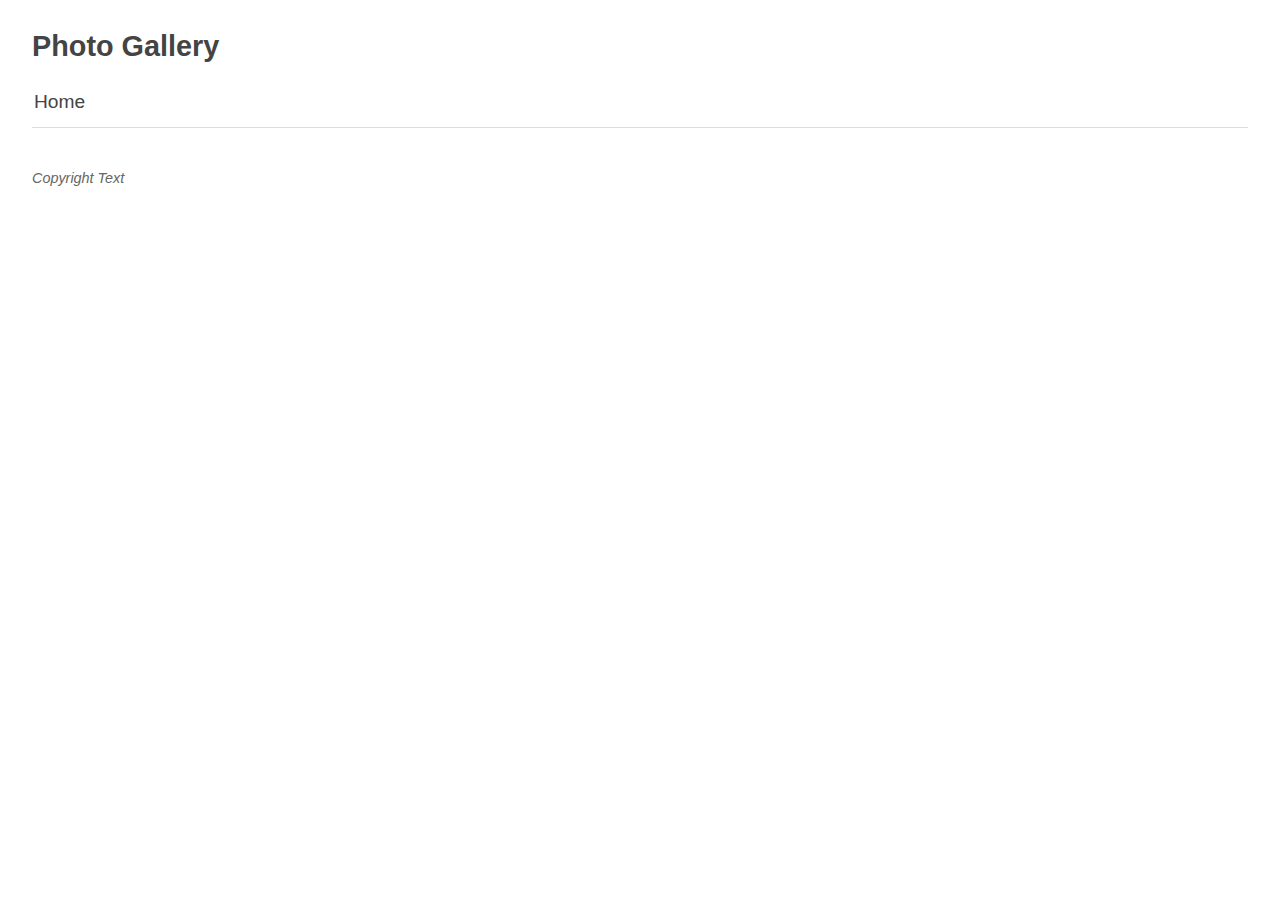
==== index.html @ 45e31de9 "Deploying to gh-pages from  @ 77b9c8448908d6411f5eb8d795f6ded731e8cc7a 🚀" ====
<!DOCTYPE html>
<html>

  <head>
      <meta charset="utf-8" />
      <meta name="viewport" content="width=device-width, user-scalable=no" />
      <title>Photo Gallery - Home</title>
      <link rel="stylesheet" href="public/lightgallery/css/lightgallery.css" />
      <link rel="stylesheet" href="public/videojs/video-js.min.css" />
      <link rel="stylesheet" href="public/lightgallery/css/lg-exif.min.css" />
      <link rel="stylesheet" href="public/core.css" />
      <link rel="stylesheet" href="public/theme.css" />
  </head>

  <body>

    
    <div id="container">
    
      <!--
        Gallery title
      -->
      <header>
        <h1><a href="index.html">Photo Gallery</a></h1>
      </header>
    
      <!--
        Breadcrumbs of parent albums
      -->
      <nav class="breadcrumbs">
    <a class="breadcrumb-item" href="index.html">Home</a>
      </nav>
    
      <!--
        Nested albums, if any
      -->
      <div id="albums">
      </div>
    
      <!--
        All photos and videos
      -->
      <ul id="media" class="clearfix">
      </ul>
    
      <!--
        Pagination
      -->
    
      <!--
        Zip file link
      -->
    
    
      <!--
        Optional footer
      -->
      <footer>
        <p>Copyright Text</p>
      </footer>
    
    </div>
    <!-- Video loader -->
    <div id="videos">
    </div>

    <!-- jQuery -->
    <script src="public/jquery.min.js"></script>
    <!-- VideoJS -->
    <script src="public/videojs/video.min.js"></script>
    <!-- LightGallery -->
    <script src="public/lightgallery/js/lightgallery.js"></script>
    <script src="public/lightgallery/js/lg-autoplay.js"></script>
    <script src="public/lightgallery/js/lg-pager.js"></script>
    <script src="public/lightgallery/js/lg-thumbnail.js"></script>
    <script src="public/lightgallery/js/lg-video.js"></script>
    <script src="public/lightgallery/js/lg-exif.min.js"></script>

    <script>
      $(document).ready(function() {
        $("#media").lightGallery({
          thumbWidth: 80,
          controls: true,
          loop : false,
          download: true,
          counter: true,
          videojs: true
        });
      });
    </script>


  </body>

</html>
---- public/lightgallery/css/lightgallery.css ----
/*! lightgallery - v1.2.14 - 2016-01-18
* http://sachinchoolur.github.io/lightGallery/
* Copyright (c) 2016 Sachin N; Licensed Apache 2.0 */
@font-face {
  font-family: 'lg';
  src: url("../fonts/lg.eot?n1z373");
  src: url("../fonts/lg.eot?#iefixn1z373") format("embedded-opentype"), url("../fonts/lg.woff?n1z373") format("woff"), url("../fonts/lg.ttf?n1z373") format("truetype"), url("../fonts/lg.svg?n1z373#lg") format("svg");
  font-weight: normal;
  font-style: normal;
}
.lg-icon {
  font-family: 'lg';
  speak: none;
  font-style: normal;
  font-weight: normal;
  font-variant: normal;
  text-transform: none;
  line-height: 1;
  /* Better Font Rendering =========== */
  -webkit-font-smoothing: antialiased;
  -moz-osx-font-smoothing: grayscale;
}

.lg-actions .lg-next, .lg-actions .lg-prev {
  background-color: rgba(0, 0, 0, 0.45);
  border-radius: 2px;
  color: #999;
  cursor: pointer;
  display: block;
  font-size: 22px;
  margin-top: -10px;
  padding: 8px 10px 9px;
  position: absolute;
  top: 50%;
  z-index: 1080;
}
.lg-actions .lg-next.disabled, .lg-actions .lg-prev.disabled {
  pointer-events: none;
  opacity: 0.5;
}
.lg-actions .lg-next:hover, .lg-actions .lg-prev:hover {
  color: #FFF;
}
.lg-actions .lg-next {
  right: 20px;
}
.lg-actions .lg-next:before {
  content: "\e095";
}
.lg-actions .lg-prev {
  left: 20px;
}
.lg-actions .lg-prev:after {
  content: "\e094";
}

@-webkit-keyframes lg-right-end {
  0% {
    left: 0;
  }
  50% {
    left: -30px;
  }
  100% {
    left: 0;
  }
}
@-moz-keyframes lg-right-end {
  0% {
    left: 0;
  }
  50% {
    left: -30px;
  }
  100% {
    left: 0;
  }
}
@-ms-keyframes lg-right-end {
  0% {
    left: 0;
  }
  50% {
    left: -30px;
  }
  100% {
    left: 0;
  }
}
@keyframes lg-right-end {
  0% {
    left: 0;
  }
  50% {
    left: -30px;
  }
  100% {
    left: 0;
  }
}
@-webkit-keyframes lg-left-end {
  0% {
    left: 0;
  }
  50% {
    left: 30px;
  }
  100% {
    left: 0;
  }
}
@-moz-keyframes lg-left-end {
  0% {
    left: 0;
  }
  50% {
    left: 30px;
  }
  100% {
    left: 0;
  }
}
@-ms-keyframes lg-left-end {
  0% {
    left: 0;
  }
  50% {
    left: 30px;
  }
  100% {
    left: 0;
  }
}
@keyframes lg-left-end {
  0% {
    left: 0;
  }
  50% {
    left: 30px;
  }
  100% {
    left: 0;
  }
}
.lg-outer.lg-right-end .lg-object {
  -webkit-animation: lg-right-end 0.3s;
  -o-animation: lg-right-end 0.3s;
  animation: lg-right-end 0.3s;
  position: relative;
}
.lg-outer.lg-left-end .lg-object {
  -webkit-animation: lg-left-end 0.3s;
  -o-animation: lg-left-end 0.3s;
  animation: lg-left-end 0.3s;
  position: relative;
}

.lg-toolbar {
  z-index: 1080;
  left: 0;
  position: absolute;
  top: 0;
  width: 100%;
  background-color: rgba(0, 0, 0, 0.45);
}
.lg-toolbar .lg-icon {
  color: #999;
  cursor: pointer;
  float: right;
  font-size: 24px;
  height: 47px;
  line-height: 27px;
  padding: 10px 0;
  text-align: center;
  width: 50px;
  text-decoration: none !important;
  outline: medium none;
}
.lg-toolbar .lg-icon:hover {
  color: #FFF;
}
.lg-toolbar .lg-close:after {
  content: "\e070";
}
.lg-toolbar .lg-download:after {
  content: "\e0f2";
}

.lg-sub-html {
  background-color: rgba(0, 0, 0, 0.45);
  bottom: 0;
  color: #EEE;
  font-size: 16px;
  left: 0;
  padding: 10px 40px;
  position: fixed;
  right: 0;
  text-align: center;
  z-index: 1080;
}
.lg-sub-html h4 {
  margin: 0;
  font-size: 13px;
  font-weight: bold;
}
.lg-sub-html p {
  font-size: 12px;
  margin: 5px 0 0;
}

#lg-counter {
  color: #999;
  display: inline-block;
  font-size: 16px;
  padding-left: 20px;
  padding-top: 12px;
  vertical-align: middle;
}

.lg-toolbar, .lg-prev, .lg-next {
  opacity: 1;
  -webkit-transition: -webkit-transform 0.35s cubic-bezier(0, 0, 0.25, 1) 0s, opacity 0.35s cubic-bezier(0, 0, 0.25, 1) 0s;
  -moz-transition: -moz-transform 0.35s cubic-bezier(0, 0, 0.25, 1) 0s, opacity 0.35s cubic-bezier(0, 0, 0.25, 1) 0s;
  -o-transition: -o-transform 0.35s cubic-bezier(0, 0, 0.25, 1) 0s, opacity 0.35s cubic-bezier(0, 0, 0.25, 1) 0s;
  transition: transform 0.35s cubic-bezier(0, 0, 0.25, 1) 0s, opacity 0.35s cubic-bezier(0, 0, 0.25, 1) 0s;
}

.lg-hide-items .lg-prev {
  opacity: 0;
  -webkit-transform: translate3d(-10px, 0, 0);
  transform: translate3d(-10px, 0, 0);
}
.lg-hide-items .lg-next {
  opacity: 0;
  -webkit-transform: translate3d(10px, 0, 0);
  transform: translate3d(10px, 0, 0);
}
.lg-hide-items .lg-toolbar {
  opacity: 0;
  -webkit-transform: translate3d(0, -10px, 0);
  transform: translate3d(0, -10px, 0);
}

body:not(.lg-from-hash) .lg-outer.lg-start-zoom .lg-object {
  -webkit-transform: scale3d(0.5, 0.5, 0.5);
  transform: scale3d(0.5, 0.5, 0.5);
  opacity: 0;
  -webkit-transition: -webkit-transform 250ms ease 0s, opacity 250ms !important;
  -moz-transition: -moz-transform 250ms ease 0s, opacity 250ms !important;
  -o-transition: -o-transform 250ms ease 0s, opacity 250ms !important;
  transition: transform 250ms ease 0s, opacity 250ms !important;
  -webkit-transform-origin: 50% 50%;
  -moz-transform-origin: 50% 50%;
  -ms-transform-origin: 50% 50%;
  transform-origin: 50% 50%;
}
body:not(.lg-from-hash) .lg-outer.lg-start-zoom .lg-item.lg-complete .lg-object {
  -webkit-transform: scale3d(1, 1, 1);
  transform: scale3d(1, 1, 1);
  opacity: 1;
}

.lg-outer .lg-thumb-outer {
  background-color: #0D0A0A;
  bottom: 0;
  position: absolute;
  width: 100%;
  z-index: 1080;
  max-height: 350px;
  -webkit-transform: translate3d(0, 100%, 0);
  transform: translate3d(0, 100%, 0);
  -webkit-transition: -webkit-transform 0.25s cubic-bezier(0, 0, 0.25, 1) 0s;
  -moz-transition: -moz-transform 0.25s cubic-bezier(0, 0, 0.25, 1) 0s;
  -o-transition: -o-transform 0.25s cubic-bezier(0, 0, 0.25, 1) 0s;
  transition: transform 0.25s cubic-bezier(0, 0, 0.25, 1) 0s;
}
.lg-outer .lg-thumb-outer.lg-grab .lg-thumb-item {
  cursor: -webkit-grab;
  cursor: -moz-grab;
  cursor: -o-grab;
  cursor: -ms-grab;
  cursor: grab;
}
.lg-outer .lg-thumb-outer.lg-grabbing .lg-thumb-item {
  cursor: move;
  cursor: -webkit-grabbing;
  cursor: -moz-grabbing;
  cursor: -o-grabbing;
  cursor: -ms-grabbing;
  cursor: grabbing;
}
.lg-outer .lg-thumb-outer.lg-dragging .lg-thumb {
  -webkit-transition-duration: 0s !important;
  transition-duration: 0s !important;
}
.lg-outer.lg-thumb-open .lg-thumb-outer {
  -webkit-transform: translate3d(0, 0%, 0);
  transform: translate3d(0, 0%, 0);
}
.lg-outer .lg-thumb {
  padding: 10px 0;
  height: 100%;
  margin-bottom: -5px;
}
.lg-outer .lg-thumb-item {
  border-radius: 5px;
  cursor: pointer;
  float: left;
  overflow: hidden;
  height: 100%;
  border: 2px solid #FFF;
  border-radius: 4px;
  margin-bottom: 5px;
}
@media (min-width: 1025px) {
  .lg-outer .lg-thumb-item {
    -webkit-transition: border-color 0.25s ease;
    -o-transition: border-color 0.25s ease;
    transition: border-color 0.25s ease;
  }
}
.lg-outer .lg-thumb-item.active, .lg-outer .lg-thumb-item:hover {
  border-color: #a90707;
}
.lg-outer .lg-thumb-item img {
  width: 100%;
  height: 100%;
}
.lg-outer.lg-has-thumb .lg-item {
  padding-bottom: 120px;
}
.lg-outer.lg-can-toggle .lg-item {
  padding-bottom: 0;
}
.lg-outer.lg-pull-caption-up .lg-sub-html {
  -webkit-transition: bottom 0.25s ease;
  -o-transition: bottom 0.25s ease;
  transition: bottom 0.25s ease;
}
.lg-outer.lg-pull-caption-up.lg-thumb-open .lg-sub-html {
  bottom: 100px;
}
.lg-outer .lg-toogle-thumb {
  background-color: #0D0A0A;
  border-radius: 2px 2px 0 0;
  color: #999;
  cursor: pointer;
  font-size: 24px;
  height: 39px;
  line-height: 27px;
  padding: 5px 0;
  position: absolute;
  right: 20px;
  text-align: center;
  top: -39px;
  width: 50px;
}
.lg-outer .lg-toogle-thumb:after {
  content: "\e1ff";
}
.lg-outer .lg-toogle-thumb:hover {
  color: #FFF;
}

.lg-outer .lg-video-cont {
  display: inline-block;
  vertical-align: middle;
  max-width: 1140px;
  max-height: 100%;
  width: 100%;
  padding: 0 5px;
}
.lg-outer .lg-video {
  width: 100%;
  height: 0;
  padding-bottom: 56.25%;
  overflow: hidden;
  position: relative;
}
.lg-outer .lg-video .lg-object {
  display: inline-block;
  position: absolute;
  top: 0;
  left: 0;
  width: 100% !important;
  height: 100% !important;
}
.lg-outer .lg-video .lg-video-play {
  width: 84px;
  height: 59px;
  position: absolute;
  left: 50%;
  top: 50%;
  margin-left: -42px;
  margin-top: -30px;
  z-index: 1080;
  cursor: pointer;
}
.lg-outer .lg-has-vimeo .lg-video-play {
  background: url("../img/vimeo-play.png") no-repeat scroll 0 0 transparent;
}
.lg-outer .lg-has-vimeo:hover .lg-video-play {
  background: url("../img/vimeo-play.png") no-repeat scroll 0 -58px transparent;
}
.lg-outer .lg-has-html5 .lg-video-play {
  background: transparent url("../img/video-play.png") no-repeat scroll 0 0;
  height: 64px;
  margin-left: -32px;
  margin-top: -32px;
  width: 64px;
  opacity: 0.8;
}
.lg-outer .lg-has-html5:hover .lg-video-play {
  opacity: 1;
}
.lg-outer .lg-has-youtube .lg-video-play {
  background: url("../img/youtube-play.png") no-repeat scroll 0 0 transparent;
}
.lg-outer .lg-has-youtube:hover .lg-video-play {
  background: url("../img/youtube-play.png") no-repeat scroll 0 -60px transparent;
}
.lg-outer .lg-video-object {
  width: 100% !important;
  height: 100% !important;
  position: absolute;
  top: 0;
  left: 0;
}
.lg-outer .lg-has-video .lg-video-object {
  visibility: hidden;
}
.lg-outer .lg-has-video.lg-video-palying .lg-object, .lg-outer .lg-has-video.lg-video-palying .lg-video-play {
  display: none;
}
.lg-outer .lg-has-video.lg-video-palying .lg-video-object {
  visibility: visible;
}

.lg-progress-bar {
  background-color: #333;
  height: 5px;
  left: 0;
  position: absolute;
  top: 0;
  width: 100%;
  z-index: 1080;
  opacity: 0;
  -webkit-transition: opacity 0.08s ease 0s;
  -moz-transition: opacity 0.08s ease 0s;
  -o-transition: opacity 0.08s ease 0s;
  transition: opacity 0.08s ease 0s;
}
.lg-progress-bar .lg-progress {
  background-color: #a90707;
  height: 5px;
  width: 0;
}
.lg-progress-bar.lg-start .lg-progress {
  width: 100%;
}
.lg-show-autoplay .lg-progress-bar {
  opacity: 1;
}

.lg-autoplay-button:after {
  content: "\e01d";
}
.lg-show-autoplay .lg-autoplay-button:after {
  content: "\e01a";
}

.lg-outer.lg-css3.lg-zoom-dragging .lg-item.lg-complete.lg-zoomable .lg-img-wrap, .lg-outer.lg-css3.lg-zoom-dragging .lg-item.lg-complete.lg-zoomable .lg-image {
  -webkit-transition-duration: 0s;
  transition-duration: 0s;
}
.lg-outer .lg-item.lg-complete.lg-zoomable .lg-img-wrap {
  -webkit-transition: -webkit-transform 0.3s ease 0s;
  -moz-transition: -moz-transform 0.3s ease 0s;
  -o-transition: -o-transform 0.3s ease 0s;
  transition: transform 0.3s ease 0s;
  -webkit-transform: translate3d(0, 0, 0);
  transform: translate3d(0, 0, 0);
  -webkit-backface-visibility: hidden;
  -moz-backface-visibility: hidden;
  backface-visibility: hidden;
}
.lg-outer .lg-item.lg-complete.lg-zoomable .lg-image {
  -webkit-transform: scale3d(1, 1, 1);
  transform: scale3d(1, 1, 1);
  -webkit-transition: -webkit-transform 0.3s ease 0s, opacity 0.15s !important;
  -moz-transition: -moz-transform 0.3s ease 0s, opacity 0.15s !important;
  -o-transition: -o-transform 0.3s ease 0s, opacity 0.15s !important;
  transition: transform 0.3s ease 0s, opacity 0.15s !important;
  -webkit-transform-origin: 0 0;
  -moz-transform-origin: 0 0;
  -ms-transform-origin: 0 0;
  transform-origin: 0 0;
  -webkit-backface-visibility: hidden;
  -moz-backface-visibility: hidden;
  backface-visibility: hidden;
}

#lg-zoom-in:after {
  content: "\e311";
}

#lg-zoom-out {
  opacity: 0.5;
  pointer-events: none;
}
#lg-zoom-out:after {
  content: "\e312";
}
.lg-zoomed #lg-zoom-out {
  opacity: 1;
  pointer-events: auto;
}

.lg-outer .lg-pager-outer {
  bottom: 60px;
  left: 0;
  position: absolute;
  right: 0;
  text-align: center;
  z-index: 1080;
  height: 10px;
}
.lg-outer .lg-pager-outer.lg-pager-hover .lg-pager-cont {
  overflow: visible;
}
.lg-outer .lg-pager-cont {
  cursor: pointer;
  display: inline-block;
  overflow: hidden;
  position: relative;
  vertical-align: top;
  margin: 0 5px;
}
.lg-outer .lg-pager-cont:hover .lg-pager-thumb-cont {
  opacity: 1;
  -webkit-transform: translate3d(0, 0, 0);
  transform: translate3d(0, 0, 0);
}
.lg-outer .lg-pager-cont.lg-pager-active .lg-pager {
  box-shadow: 0 0 0 2px white inset;
}
.lg-outer .lg-pager-thumb-cont {
  background-color: #fff;
  color: #FFF;
  bottom: 100%;
  height: 83px;
  left: 0;
  margin-bottom: 20px;
  margin-left: -60px;
  opacity: 0;
  padding: 5px;
  position: absolute;
  width: 120px;
  border-radius: 3px;
  -webkit-transition: opacity 0.15s ease 0s, -webkit-transform 0.15s ease 0s;
  -moz-transition: opacity 0.15s ease 0s, -moz-transform 0.15s ease 0s;
  -o-transition: opacity 0.15s ease 0s, -o-transform 0.15s ease 0s;
  transition: opacity 0.15s ease 0s, transform 0.15s ease 0s;
  -webkit-transform: translate3d(0, 5px, 0);
  transform: translate3d(0, 5px, 0);
}
.lg-outer .lg-pager-thumb-cont img {
  width: 100%;
  height: 100%;
}
.lg-outer .lg-pager {
  background-color: rgba(255, 255, 255, 0.5);
  border-radius: 50%;
  box-shadow: 0 0 0 8px rgba(255, 255, 255, 0.7) inset;
  display: block;
  height: 12px;
  -webkit-transition: box-shadow 0.3s ease 0s;
  -o-transition: box-shadow 0.3s ease 0s;
  transition: box-shadow 0.3s ease 0s;
  width: 12px;
}
.lg-outer .lg-pager:hover, .lg-outer .lg-pager:focus {
  box-shadow: 0 0 0 8px white inset;
}
.lg-outer .lg-caret {
  border-left: 10px solid transparent;
  border-right: 10px solid transparent;
  border-top: 10px dashed;
  bottom: -10px;
  display: inline-block;
  height: 0;
  left: 50%;
  margin-left: -5px;
  position: absolute;
  vertical-align: middle;
  width: 0;
}

.lg-fullscreen:after {
  content: "\e20c";
}
.lg-fullscreen-on .lg-fullscreen:after {
  content: "\e20d";
}

.group {
  *zoom: 1;
}

.group:before, .group:after {
  display: table;
  content: "";
  line-height: 0;
}

.group:after {
  clear: both;
}

.lg-outer {
  width: 100%;
  height: 100%;
  position: fixed;
  top: 0;
  left: 0;
  z-index: 1050;
  opacity: 0;
  -webkit-transition: opacity 0.15s ease 0s;
  -o-transition: opacity 0.15s ease 0s;
  transition: opacity 0.15s ease 0s;
}
.lg-outer * {
  -webkit-box-sizing: border-box;
  -moz-box-sizing: border-box;
  box-sizing: border-box;
}
.lg-outer.lg-visible {
  opacity: 1;
}
.lg-outer.lg-css3 .lg-item.lg-prev-slide, .lg-outer.lg-css3 .lg-item.lg-next-slide, .lg-outer.lg-css3 .lg-item.lg-current {
  -webkit-transition-duration: inherit !important;
  transition-duration: inherit !important;
  -webkit-transition-timing-function: inherit !important;
  transition-timing-function: inherit !important;
}
.lg-outer.lg-css3.lg-dragging .lg-item.lg-prev-slide, .lg-outer.lg-css3.lg-dragging .lg-item.lg-next-slide, .lg-outer.lg-css3.lg-dragging .lg-item.lg-current {
  -webkit-transition-duration: 0s !important;
  transition-duration: 0s !important;
  opacity: 1;
}
.lg-outer.lg-grab img.lg-object {
  cursor: -webkit-grab;
  cursor: -moz-grab;
  cursor: -o-grab;
  cursor: -ms-grab;
  cursor: grab;
}
.lg-outer.lg-grabbing img.lg-object {
  cursor: move;
  cursor: -webkit-grabbing;
  cursor: -moz-grabbing;
  cursor: -o-grabbing;
  cursor: -ms-grabbing;
  cursor: grabbing;
}
.lg-outer .lg {
  height: 100%;
  width: 100%;
  position: relative;
  overflow: hidden;
  margin-left: auto;
  margin-right: auto;
  max-width: 100%;
  max-height: 100%;
}
.lg-outer .lg-inner {
  width: 100%;
  height: 100%;
  position: absolute;
  left: 0;
  top: 0;
  white-space: nowrap;
}
.lg-outer .lg-item {
  background: url("../img/loading.gif") no-repeat scroll center center transparent;
  display: none !important;
}
.lg-outer.lg-css3 .lg-prev-slide, .lg-outer.lg-css3 .lg-current, .lg-outer.lg-css3 .lg-next-slide {
  display: inline-block !important;
}
.lg-outer.lg-css .lg-current {
  display: inline-block !important;
}
.lg-outer .lg-item, .lg-outer .lg-img-wrap {
  display: inline-block;
  text-align: center;
  position: absolute;
  width: 100%;
  height: 100%;
}
.lg-outer .lg-item:before, .lg-outer .lg-img-wrap:before {
  content: "";
  display: inline-block;
  height: 50%;
  width: 1px;
  margin-right: -1px;
}
.lg-outer .lg-img-wrap {
  top: 0;
  bottom: 0;
  left: 0;
  right: 0;
  padding: 0 5px;
}
.lg-outer .lg-item.lg-complete {
  background-image: none;
}
.lg-outer .lg-item.lg-current {
  z-index: 1060;
}
.lg-outer .lg-image {
  display: inline-block;
  vertical-align: middle;
  max-width: 100%;
  max-height: 100%;
  width: auto !important;
  height: auto !important;
}
.lg-outer.lg-show-after-load .lg-item .lg-object, .lg-outer.lg-show-after-load .lg-item .lg-video-play {
  opacity: 0;
  -webkit-transition: opacity 0.15s ease 0s;
  -o-transition: opacity 0.15s ease 0s;
  transition: opacity 0.15s ease 0s;
}
.lg-outer.lg-show-after-load .lg-item.lg-complete .lg-object, .lg-outer.lg-show-after-load .lg-item.lg-complete .lg-video-play {
  opacity: 1;
}
.lg-outer .lg-empty-html {
  display: none;
}
.lg-outer.lg-hide-download #lg-download {
  display: none;
}

.lg-backdrop {
  position: fixed;
  top: 0;
  left: 0;
  right: 0;
  bottom: 0;
  z-index: 1040;
  background-color: #000;
  opacity: 0;
  -webkit-transition: opacity 0.15s ease 0s;
  -o-transition: opacity 0.15s ease 0s;
  transition: opacity 0.15s ease 0s;
}
.lg-backdrop.in {
  opacity: 1;
}

.lg-css3.lg-no-trans .lg-prev-slide, .lg-css3.lg-no-trans .lg-next-slide, .lg-css3.lg-no-trans .lg-current {
  -webkit-transition: none 0s ease 0s !important;
  -moz-transition: none 0s ease 0s !important;
  -o-transition: none 0s ease 0s !important;
  transition: none 0s ease 0s !important;
}
.lg-css3.lg-use-css3 .lg-item {
  -webkit-backface-visibility: hidden;
  -moz-backface-visibility: hidden;
  backface-visibility: hidden;
}
.lg-css3.lg-use-left .lg-item {
  -webkit-backface-visibility: hidden;
  -moz-backface-visibility: hidden;
  backface-visibility: hidden;
}
.lg-css3.lg-fade .lg-item {
  opacity: 0;
}
.lg-css3.lg-fade .lg-item.lg-current {
  opacity: 1;
}
.lg-css3.lg-fade .lg-item.lg-prev-slide, .lg-css3.lg-fade .lg-item.lg-next-slide, .lg-css3.lg-fade .lg-item.lg-current {
  -webkit-transition: opacity 0.1s ease 0s;
  -moz-transition: opacity 0.1s ease 0s;
  -o-transition: opacity 0.1s ease 0s;
  transition: opacity 0.1s ease 0s;
}
.lg-css3.lg-slide.lg-use-css3 .lg-item {
  opacity: 0;
}
.lg-css3.lg-slide.lg-use-css3 .lg-item.lg-prev-slide {
  -webkit-transform: translate3d(-100%, 0, 0);
  transform: translate3d(-100%, 0, 0);
}
.lg-css3.lg-slide.lg-use-css3 .lg-item.lg-next-slide {
  -webkit-transform: translate3d(100%, 0, 0);
  transform: translate3d(100%, 0, 0);
}
.lg-css3.lg-slide.lg-use-css3 .lg-item.lg-current {
  -webkit-transform: translate3d(0, 0, 0);
  transform: translate3d(0, 0, 0);
  opacity: 1;
}
.lg-css3.lg-slide.lg-use-css3 .lg-item.lg-prev-slide, .lg-css3.lg-slide.lg-use-css3 .lg-item.lg-next-slide, .lg-css3.lg-slide.lg-use-css3 .lg-item.lg-current {
  -webkit-transition: -webkit-transform 1s cubic-bezier(0, 0, 0.25, 1) 0s, opacity 0.1s ease 0s;
  -moz-transition: -moz-transform 1s cubic-bezier(0, 0, 0.25, 1) 0s, opacity 0.1s ease 0s;
  -o-transition: -o-transform 1s cubic-bezier(0, 0, 0.25, 1) 0s, opacity 0.1s ease 0s;
  transition: transform 1s cubic-bezier(0, 0, 0.25, 1) 0s, opacity 0.1s ease 0s;
}
.lg-css3.lg-slide.lg-use-left .lg-item {
  opacity: 0;
  position: absolute;
  left: 0;
}
.lg-css3.lg-slide.lg-use-left .lg-item.lg-prev-slide {
  left: -100%;
}
.lg-css3.lg-slide.lg-use-left .lg-item.lg-next-slide {
  left: 100%;
}
.lg-css3.lg-slide.lg-use-left .lg-item.lg-current {
  left: 0;
  opacity: 1;
}
.lg-css3.lg-slide.lg-use-left .lg-item.lg-prev-slide, .lg-css3.lg-slide.lg-use-left .lg-item.lg-next-slide, .lg-css3.lg-slide.lg-use-left .lg-item.lg-current {
  -webkit-transition: left 1s cubic-bezier(0, 0, 0.25, 1) 0s, opacity 0.1s ease 0s;
  -moz-transition: left 1s cubic-bezier(0, 0, 0.25, 1) 0s, opacity 0.1s ease 0s;
  -o-transition: left 1s cubic-bezier(0, 0, 0.25, 1) 0s, opacity 0.1s ease 0s;
  transition: left 1s cubic-bezier(0, 0, 0.25, 1) 0s, opacity 0.1s ease 0s;
}

/*# sourceMappingURL=lightgallery.css.map */
---- public/videojs/video-js.min.css ----
.video-js .vjs-big-play-button .vjs-icon-placeholder:before,.video-js .vjs-modal-dialog,.vjs-button>.vjs-icon-placeholder:before,.vjs-modal-dialog .vjs-modal-dialog-content{position:absolute;top:0;left:0;width:100%;height:100%}.video-js .vjs-big-play-button .vjs-icon-placeholder:before,.vjs-button>.vjs-icon-placeholder:before{text-align:center}@font-face{font-family:VideoJS;src:url(font/VideoJS.eot?#iefix) format("eot")}@font-face{font-family:VideoJS;src:url([data-uri]) format("woff"),url([data-uri]) format("truetype");font-weight:400;font-style:normal}.video-js .vjs-big-play-button .vjs-icon-placeholder:before,.video-js .vjs-play-control .vjs-icon-placeholder,.vjs-icon-play{font-family:VideoJS;font-weight:400;font-style:normal}.video-js .vjs-big-play-button .vjs-icon-placeholder:before,.video-js .vjs-play-control .vjs-icon-placeholder:before,.vjs-icon-play:before{content:"\f101"}.vjs-icon-play-circle{font-family:VideoJS;font-weight:400;font-style:normal}.vjs-icon-play-circle:before{content:"\f102"}.video-js .vjs-play-control.vjs-playing .vjs-icon-placeholder,.vjs-icon-pause{font-family:VideoJS;font-weight:400;font-style:normal}.video-js .vjs-play-control.vjs-playing .vjs-icon-placeholder:before,.vjs-icon-pause:before{content:"\f103"}.video-js .vjs-mute-control.vjs-vol-0 .vjs-icon-placeholder,.vjs-icon-volume-mute{font-family:VideoJS;font-weight:400;font-style:normal}.video-js .vjs-mute-control.vjs-vol-0 .vjs-icon-placeholder:before,.vjs-icon-volume-mute:before{content:"\f104"}.video-js .vjs-mute-control.vjs-vol-1 .vjs-icon-placeholder,.vjs-icon-volume-low{font-family:VideoJS;font-weight:400;font-style:normal}.video-js .vjs-mute-control.vjs-vol-1 .vjs-icon-placeholder:before,.vjs-icon-volume-low:before{content:"\f105"}.video-js .vjs-mute-control.vjs-vol-2 .vjs-icon-placeholder,.vjs-icon-volume-mid{font-family:VideoJS;font-weight:400;font-style:normal}.video-js .vjs-mute-control.vjs-vol-2 .vjs-icon-placeholder:before,.vjs-icon-volume-mid:before{content:"\f106"}.video-js .vjs-mute-control .vjs-icon-placeholder,.vjs-icon-volume-high{font-family:VideoJS;font-weight:400;font-style:normal}.video-js .vjs-mute-control .vjs-icon-placeholder:before,.vjs-icon-volume-high:before{content:"\f107"}.video-js .vjs-fullscreen-control .vjs-icon-placeholder,.vjs-icon-fullscreen-enter{font-family:VideoJS;font-weight:400;font-style:normal}.video-js .vjs-fullscreen-control .vjs-icon-placeholder:before,.vjs-icon-fullscreen-enter:before{content:"\f108"}.video-js.vjs-fullscreen .vjs-fullscreen-control .vjs-icon-placeholder,.vjs-icon-fullscreen-exit{font-family:VideoJS;font-weight:400;font-style:normal}.video-js.vjs-fullscreen .vjs-fullscreen-control .vjs-icon-placeholder:before,.vjs-icon-fullscreen-exit:before{content:"\f109"}.vjs-icon-square{font-family:VideoJS;font-weight:400;font-style:normal}.vjs-icon-square:before{content:"\f10a"}.vjs-icon-spinner{font-family:VideoJS;font-weight:400;font-style:normal}.vjs-icon-spinner:before{content:"\f10b"}.video-js .vjs-subs-caps-button .vjs-icon-placeholder,.video-js .vjs-subtitles-button .vjs-icon-placeholder,.video-js.video-js:lang(en-AU) .vjs-subs-caps-button .vjs-icon-placeholder,.video-js.video-js:lang(en-GB) .vjs-subs-caps-button .vjs-icon-placeholder,.video-js.video-js:lang(en-IE) .vjs-subs-caps-button .vjs-icon-placeholder,.video-js.video-js:lang(en-NZ) .vjs-subs-caps-button .vjs-icon-placeholder,.vjs-icon-subtitles{font-family:VideoJS;font-weight:400;font-style:normal}.video-js .vjs-subs-caps-button .vjs-icon-placeholder:before,.video-js .vjs-subtitles-button .vjs-icon-placeholder:before,.video-js.video-js:lang(en-AU) .vjs-subs-caps-button .vjs-icon-placeholder:before,.video-js.video-js:lang(en-GB) .vjs-subs-caps-button .vjs-icon-placeholder:before,.video-js.video-js:lang(en-IE) .vjs-subs-caps-button .vjs-icon-placeholder:before,.video-js.video-js:lang(en-NZ) .vjs-subs-caps-button .vjs-icon-placeholder:before,.vjs-icon-subtitles:before{content:"\f10c"}.video-js .vjs-captions-button .vjs-icon-placeholder,.video-js:lang(en) .vjs-subs-caps-button .vjs-icon-placeholder,.video-js:lang(fr-CA) .vjs-subs-caps-button .vjs-icon-placeholder,.vjs-icon-captions{font-family:VideoJS;font-weight:400;font-style:normal}.video-js .vjs-captions-button .vjs-icon-placeholder:before,.video-js:lang(en) .vjs-subs-caps-button .vjs-icon-placeholder:before,.video-js:lang(fr-CA) .vjs-subs-caps-button .vjs-icon-placeholder:before,.vjs-icon-captions:before{content:"\f10d"}.video-js .vjs-chapters-button .vjs-icon-placeholder,.vjs-icon-chapters{font-family:VideoJS;font-weight:400;font-style:normal}.video-js .vjs-chapters-button .vjs-icon-placeholder:before,.vjs-icon-chapters:before{content:"\f10e"}.vjs-icon-share{font-family:VideoJS;font-weight:400;font-style:normal}.vjs-icon-share:before{content:"\f10f"}.vjs-icon-cog{font-family:VideoJS;font-weight:400;font-style:normal}.vjs-icon-cog:before{content:"\f110"}.video-js .vjs-play-progress,.video-js .vjs-volume-level,.vjs-icon-circle{font-family:VideoJS;font-weight:400;font-style:normal}.video-js .vjs-play-progress:before,.video-js .vjs-volume-level:before,.vjs-icon-circle:before{content:"\f111"}.vjs-icon-circle-outline{font-family:VideoJS;font-weight:400;font-style:normal}.vjs-icon-circle-outline:before{content:"\f112"}.vjs-icon-circle-inner-circle{font-family:VideoJS;font-weight:400;font-style:normal}.vjs-icon-circle-inner-circle:before{content:"\f113"}.vjs-icon-hd{font-family:VideoJS;font-weight:400;font-style:normal}.vjs-icon-hd:before{content:"\f114"}.video-js .vjs-control.vjs-close-button .vjs-icon-placeholder,.vjs-icon-cancel{font-family:VideoJS;font-weight:400;font-style:normal}.video-js .vjs-control.vjs-close-button .vjs-icon-placeholder:before,.vjs-icon-cancel:before{content:"\f115"}.video-js .vjs-play-control.vjs-ended .vjs-icon-placeholder,.vjs-icon-replay{font-family:VideoJS;font-weight:400;font-style:normal}.video-js .vjs-play-control.vjs-ended .vjs-icon-placeholder:before,.vjs-icon-replay:before{content:"\f116"}.vjs-icon-facebook{font-family:VideoJS;font-weight:400;font-style:normal}.vjs-icon-facebook:before{content:"\f117"}.vjs-icon-gplus{font-family:VideoJS;font-weight:400;font-style:normal}.vjs-icon-gplus:before{content:"\f118"}.vjs-icon-linkedin{font-family:VideoJS;font-weight:400;font-style:normal}.vjs-icon-linkedin:before{content:"\f119"}.vjs-icon-twitter{font-family:VideoJS;font-weight:400;font-style:normal}.vjs-icon-twitter:before{content:"\f11a"}.vjs-icon-tumblr{font-family:VideoJS;font-weight:400;font-style:normal}.vjs-icon-tumblr:before{content:"\f11b"}.vjs-icon-pinterest{font-family:VideoJS;font-weight:400;font-style:normal}.vjs-icon-pinterest:before{content:"\f11c"}.video-js .vjs-descriptions-button .vjs-icon-placeholder,.vjs-icon-audio-description{font-family:VideoJS;font-weight:400;font-style:normal}.video-js .vjs-descriptions-button .vjs-icon-placeholder:before,.vjs-icon-audio-description:before{content:"\f11d"}.video-js .vjs-audio-button .vjs-icon-placeholder,.vjs-icon-audio{font-family:VideoJS;font-weight:400;font-style:normal}.video-js .vjs-audio-button .vjs-icon-placeholder:before,.vjs-icon-audio:before{content:"\f11e"}.video-js{display:block;vertical-align:top;box-sizing:border-box;color:#fff;background-color:#000;position:relative;padding:0;font-size:10px;line-height:1;font-weight:400;font-style:normal;font-family:Arial,Helvetica,sans-serif}.video-js:-moz-full-screen{position:absolute}.video-js:-webkit-full-screen{width:100%!important;height:100%!important}.video-js[tabindex="-1"]{outline:0}.video-js *,.video-js :after,.video-js :before{box-sizing:inherit}.video-js ul{font-family:inherit;font-size:inherit;line-height:inherit;list-style-position:outside;margin-left:0;margin-right:0;margin-top:0;margin-bottom:0}.video-js.vjs-16-9,.video-js.vjs-4-3,.video-js.vjs-fluid{width:100%;max-width:100%;height:0}.video-js.vjs-16-9{padding-top:56.25%}.video-js.vjs-4-3{padding-top:75%}.video-js.vjs-fill{width:100%;height:100%}.video-js .vjs-tech{position:absolute;top:0;left:0;width:100%;height:100%}body.vjs-full-window{padding:0;margin:0;height:100%;overflow-y:auto}.vjs-full-window .video-js.vjs-fullscreen{position:fixed;overflow:hidden;z-index:1000;left:0;top:0;bottom:0;right:0}.video-js.vjs-fullscreen{width:100%!important;height:100%!important;padding-top:0!important}.video-js.vjs-fullscreen.vjs-user-inactive{cursor:none}.vjs-hidden{display:none!important}.vjs-disabled{opacity:.5;cursor:default}.video-js .vjs-offscreen{height:1px;left:-9999px;position:absolute;top:0;width:1px}.vjs-lock-showing{display:block!important;opacity:1;visibility:visible}.vjs-no-js{padding:20px;color:#fff;background-color:#000;font-size:18px;font-family:Arial,Helvetica,sans-serif;text-align:center;width:300px;height:150px;margin:0 auto}.vjs-no-js a,.vjs-no-js a:visited{color:#66a8cc}.video-js .vjs-big-play-button{font-size:3em;line-height:1.5em;height:1.5em;width:3em;display:block;position:absolute;top:10px;left:10px;padding:0;cursor:pointer;opacity:1;border:.06666em solid #fff;background-color:#2b333f;background-color:rgba(43,51,63,.7);-webkit-border-radius:.3em;-moz-border-radius:.3em;border-radius:.3em;-webkit-transition:all .4s;-moz-transition:all .4s;-ms-transition:all .4s;-o-transition:all .4s;transition:all .4s}.vjs-big-play-centered .vjs-big-play-button{top:50%;left:50%;margin-top:-.75em;margin-left:-1.5em}.video-js .vjs-big-play-button:focus,.video-js:hover .vjs-big-play-button{border-color:#fff;background-color:#73859f;background-color:rgba(115,133,159,.5);-webkit-transition:all 0s;-moz-transition:all 0s;-ms-transition:all 0s;-o-transition:all 0s;transition:all 0s}.vjs-controls-disabled .vjs-big-play-button,.vjs-error .vjs-big-play-button,.vjs-has-started .vjs-big-play-button,.vjs-using-native-controls .vjs-big-play-button{display:none}.vjs-has-started.vjs-paused.vjs-show-big-play-button-on-pause .vjs-big-play-button{display:block}.video-js button{background:0 0;border:none;color:inherit;display:inline-block;overflow:visible;font-size:inherit;line-height:inherit;text-transform:none;text-decoration:none;transition:none;-webkit-appearance:none;-moz-appearance:none;appearance:none}.vjs-control .vjs-button{width:100%;height:100%}.video-js .vjs-control.vjs-close-button{cursor:pointer;height:3em;position:absolute;right:0;top:.5em;z-index:2}.video-js .vjs-modal-dialog{background:rgba(0,0,0,.8);background:-webkit-linear-gradient(-90deg,rgba(0,0,0,.8),rgba(255,255,255,0));background:linear-gradient(180deg,rgba(0,0,0,.8),rgba(255,255,255,0));overflow:auto;box-sizing:content-box}.video-js .vjs-modal-dialog>*{box-sizing:border-box}.vjs-modal-dialog .vjs-modal-dialog-content{font-size:1.2em;line-height:1.5;padding:20px 24px;z-index:1}.vjs-menu-button{cursor:pointer}.vjs-menu-button.vjs-disabled{cursor:default}.vjs-workinghover .vjs-menu-button.vjs-disabled:hover .vjs-menu{display:none}.vjs-menu .vjs-menu-content{display:block;padding:0;margin:0;font-family:Arial,Helvetica,sans-serif;overflow:auto;box-sizing:content-box}.vjs-menu .vjs-menu-content>*{box-sizing:border-box}.vjs-scrubbing .vjs-menu-button:hover .vjs-menu{display:none}.vjs-menu li{list-style:none;margin:0;padding:.2em 0;line-height:1.4em;font-size:1.2em;text-align:center;text-transform:lowercase}.vjs-menu li.vjs-menu-item:focus,.vjs-menu li.vjs-menu-item:hover{background-color:#73859f;background-color:rgba(115,133,159,.5)}.vjs-menu li.vjs-selected,.vjs-menu li.vjs-selected:focus,.vjs-menu li.vjs-selected:hover{background-color:#fff;color:#2b333f}.vjs-menu li.vjs-menu-title{text-align:center;text-transform:uppercase;font-size:1em;line-height:2em;padding:0;margin:0 0 .3em 0;font-weight:700;cursor:default}.vjs-menu-button-popup .vjs-menu{display:none;position:absolute;bottom:0;width:10em;left:-3em;height:0;margin-bottom:1.5em;border-top-color:rgba(43,51,63,.7)}.vjs-menu-button-popup .vjs-menu .vjs-menu-content{background-color:#2b333f;background-color:rgba(43,51,63,.7);position:absolute;width:100%;bottom:1.5em;max-height:15em}.vjs-menu-button-popup .vjs-menu.vjs-lock-showing,.vjs-workinghover .vjs-menu-button-popup:hover .vjs-menu{display:block}.video-js .vjs-menu-button-inline{-webkit-transition:all .4s;-moz-transition:all .4s;-ms-transition:all .4s;-o-transition:all .4s;transition:all .4s;overflow:hidden}.video-js .vjs-menu-button-inline:before{width:2.222222222em}.video-js .vjs-menu-button-inline.vjs-slider-active,.video-js .vjs-menu-button-inline:focus,.video-js .vjs-menu-button-inline:hover,.video-js.vjs-no-flex .vjs-menu-button-inline{width:12em}.vjs-menu-button-inline .vjs-menu{opacity:0;height:100%;width:auto;position:absolute;left:4em;top:0;padding:0;margin:0;-webkit-transition:all .4s;-moz-transition:all .4s;-ms-transition:all .4s;-o-transition:all .4s;transition:all .4s}.vjs-menu-button-inline.vjs-slider-active .vjs-menu,.vjs-menu-button-inline:focus .vjs-menu,.vjs-menu-button-inline:hover .vjs-menu{display:block;opacity:1}.vjs-no-flex .vjs-menu-button-inline .vjs-menu{display:block;opacity:1;position:relative;width:auto}.vjs-no-flex .vjs-menu-button-inline.vjs-slider-active .vjs-menu,.vjs-no-flex .vjs-menu-button-inline:focus .vjs-menu,.vjs-no-flex .vjs-menu-button-inline:hover .vjs-menu{width:auto}.vjs-menu-button-inline .vjs-menu-content{width:auto;height:100%;margin:0;overflow:hidden}.video-js .vjs-control-bar{display:none;width:100%;position:absolute;bottom:0;left:0;right:0;height:3em;background-color:#2b333f;background-color:rgba(43,51,63,.7)}.vjs-has-started .vjs-control-bar{display:-webkit-box;display:-webkit-flex;display:-ms-flexbox;display:flex;visibility:visible;opacity:1;-webkit-transition:visibility .1s,opacity .1s;-moz-transition:visibility .1s,opacity .1s;-ms-transition:visibility .1s,opacity .1s;-o-transition:visibility .1s,opacity .1s;transition:visibility .1s,opacity .1s}.vjs-has-started.vjs-user-inactive.vjs-playing .vjs-control-bar{visibility:visible;opacity:0;-webkit-transition:visibility 1s,opacity 1s;-moz-transition:visibility 1s,opacity 1s;-ms-transition:visibility 1s,opacity 1s;-o-transition:visibility 1s,opacity 1s;transition:visibility 1s,opacity 1s}.vjs-controls-disabled .vjs-control-bar,.vjs-error .vjs-control-bar,.vjs-using-native-controls .vjs-control-bar{display:none!important}.vjs-audio.vjs-has-started.vjs-user-inactive.vjs-playing .vjs-control-bar{opacity:1;visibility:visible}.vjs-has-started.vjs-no-flex .vjs-control-bar{display:table}.video-js .vjs-control{position:relative;text-align:center;margin:0;padding:0;height:100%;width:4em;-webkit-box-flex:none;-moz-box-flex:none;-webkit-flex:none;-ms-flex:none;flex:none}.vjs-button>.vjs-icon-placeholder:before{font-size:1.8em;line-height:1.67}.video-js .vjs-control:focus,.video-js .vjs-control:focus:before,.video-js .vjs-control:hover:before{text-shadow:0 0 1em #fff}.video-js .vjs-control-text{border:0;clip:rect(0 0 0 0);height:1px;overflow:hidden;padding:0;position:absolute;width:1px}.vjs-no-flex .vjs-control{display:table-cell;vertical-align:middle}.video-js .vjs-custom-control-spacer{display:none}.video-js .vjs-progress-control{cursor:pointer;-webkit-box-flex:auto;-moz-box-flex:auto;-webkit-flex:auto;-ms-flex:auto;flex:auto;display:-webkit-box;display:-webkit-flex;display:-ms-flexbox;display:flex;-webkit-box-align:center;-webkit-align-items:center;-ms-flex-align:center;align-items:center;min-width:4em}.video-js .vjs-progress-control.disabled{cursor:default}.vjs-live .vjs-progress-control{display:none}.vjs-no-flex .vjs-progress-control{width:auto}.video-js .vjs-progress-holder{-webkit-box-flex:auto;-moz-box-flex:auto;-webkit-flex:auto;-ms-flex:auto;flex:auto;-webkit-transition:all .2s;-moz-transition:all .2s;-ms-transition:all .2s;-o-transition:all .2s;transition:all .2s;height:.3em}.video-js .vjs-progress-control .vjs-progress-holder{margin:0 10px}.video-js .vjs-progress-control:hover .vjs-progress-holder{font-size:1.666666666666666666em}.video-js .vjs-progress-control:hover .vjs-progress-holder.disabled{font-size:1em}.video-js .vjs-progress-holder .vjs-load-progress,.video-js .vjs-progress-holder .vjs-load-progress div,.video-js .vjs-progress-holder .vjs-play-progress{position:absolute;display:block;height:100%;margin:0;padding:0;width:0;left:0;top:0}.video-js .vjs-play-progress{background-color:#fff}.video-js .vjs-play-progress:before{font-size:.9em;position:absolute;right:-.5em;top:-.333333333333333em;z-index:1}.video-js .vjs-load-progress{background:#bfc7d3;background:rgba(115,133,159,.5)}.video-js .vjs-load-progress div{background:#fff;background:rgba(115,133,159,.75)}.video-js .vjs-time-tooltip{background-color:#fff;background-color:rgba(255,255,255,.8);-webkit-border-radius:.3em;-moz-border-radius:.3em;border-radius:.3em;color:#000;float:right;font-family:Arial,Helvetica,sans-serif;font-size:1em;padding:6px 8px 8px 8px;pointer-events:none;position:relative;top:-3.4em;visibility:hidden;z-index:1}.video-js .vjs-progress-holder:focus .vjs-time-tooltip{display:none}.video-js .vjs-progress-control:hover .vjs-progress-holder:focus .vjs-time-tooltip,.video-js .vjs-progress-control:hover .vjs-time-tooltip{display:block;font-size:.6em;visibility:visible}.video-js .vjs-progress-control.disabled:hover .vjs-time-tooltip{font-size:1em}.video-js .vjs-progress-control .vjs-mouse-display{display:none;position:absolute;width:1px;height:100%;background-color:#000;z-index:1}.vjs-no-flex .vjs-progress-control .vjs-mouse-display{z-index:0}.video-js .vjs-progress-control:hover .vjs-mouse-display{display:block}.video-js.vjs-user-inactive .vjs-progress-control .vjs-mouse-display{visibility:hidden;opacity:0;-webkit-transition:visibility 1s,opacity 1s;-moz-transition:visibility 1s,opacity 1s;-ms-transition:visibility 1s,opacity 1s;-o-transition:visibility 1s,opacity 1s;transition:visibility 1s,opacity 1s}.video-js.vjs-user-inactive.vjs-no-flex .vjs-progress-control .vjs-mouse-display{display:none}.vjs-mouse-display .vjs-time-tooltip{color:#fff;background-color:#000;background-color:rgba(0,0,0,.8)}.video-js .vjs-slider{position:relative;cursor:pointer;padding:0;margin:0 .45em 0 .45em;-webkit-touch-callout:none;-webkit-user-select:none;-khtml-user-select:none;-moz-user-select:none;-ms-user-select:none;user-select:none;background-color:#73859f;background-color:rgba(115,133,159,.5)}.video-js .vjs-slider.disabled{cursor:default}.video-js .vjs-slider:focus{text-shadow:0 0 1em #fff;-webkit-box-shadow:0 0 1em #fff;-moz-box-shadow:0 0 1em #fff;box-shadow:0 0 1em #fff}.video-js .vjs-mute-control{cursor:pointer;-webkit-box-flex:none;-moz-box-flex:none;-webkit-flex:none;-ms-flex:none;flex:none;padding-left:2em;padding-right:2em;padding-bottom:3em}.video-js .vjs-volume-control{cursor:pointer;margin-right:1em;display:-webkit-box;display:-webkit-flex;display:-ms-flexbox;display:flex}.video-js .vjs-volume-control.vjs-volume-horizontal{width:5em}.video-js .vjs-volume-panel .vjs-volume-control{visibility:visible;opacity:0;width:1px;height:1px;margin-left:-1px}.video-js .vjs-volume-panel{-webkit-transition:width 1s;-moz-transition:width 1s;-ms-transition:width 1s;-o-transition:width 1s;transition:width 1s}.video-js .vjs-volume-panel .vjs-mute-control:active~.vjs-volume-control,.video-js .vjs-volume-panel .vjs-mute-control:focus~.vjs-volume-control,.video-js .vjs-volume-panel .vjs-mute-control:hover~.vjs-volume-control,.video-js .vjs-volume-panel .vjs-volume-control.vjs-slider-active,.video-js .vjs-volume-panel .vjs-volume-control:active,.video-js .vjs-volume-panel .vjs-volume-control:focus,.video-js .vjs-volume-panel .vjs-volume-control:hover,.video-js .vjs-volume-panel:active .vjs-volume-control,.video-js .vjs-volume-panel:focus .vjs-volume-control,.video-js .vjs-volume-panel:hover .vjs-volume-control{visibility:visible;opacity:1;position:relative;-webkit-transition:visibility .1s,opacity .1s,height .1s,width .1s,left 0s,top 0s;-moz-transition:visibility .1s,opacity .1s,height .1s,width .1s,left 0s,top 0s;-ms-transition:visibility .1s,opacity .1s,height .1s,width .1s,left 0s,top 0s;-o-transition:visibility .1s,opacity .1s,height .1s,width .1s,left 0s,top 0s;transition:visibility .1s,opacity .1s,height .1s,width .1s,left 0s,top 0s}.video-js .vjs-volume-panel .vjs-mute-control:active~.vjs-volume-control.vjs-volume-horizontal,.video-js .vjs-volume-panel .vjs-mute-control:focus~.vjs-volume-control.vjs-volume-horizontal,.video-js .vjs-volume-panel .vjs-mute-control:hover~.vjs-volume-control.vjs-volume-horizontal,.video-js .vjs-volume-panel .vjs-volume-control.vjs-slider-active.vjs-volume-horizontal,.video-js .vjs-volume-panel .vjs-volume-control:active.vjs-volume-horizontal,.video-js .vjs-volume-panel .vjs-volume-control:focus.vjs-volume-horizontal,.video-js .vjs-volume-panel .vjs-volume-control:hover.vjs-volume-horizontal,.video-js .vjs-volume-panel:active .vjs-volume-control.vjs-volume-horizontal,.video-js .vjs-volume-panel:focus .vjs-volume-control.vjs-volume-horizontal,.video-js .vjs-volume-panel:hover .vjs-volume-control.vjs-volume-horizontal{width:5em;height:3em}.video-js .vjs-volume-panel.vjs-volume-panel-horizontal.vjs-slider-active,.video-js .vjs-volume-panel.vjs-volume-panel-horizontal:active,.video-js .vjs-volume-panel.vjs-volume-panel-horizontal:focus,.video-js .vjs-volume-panel.vjs-volume-panel-horizontal:hover{width:9em;-webkit-transition:width .1s;-moz-transition:width .1s;-ms-transition:width .1s;-o-transition:width .1s;transition:width .1s}.video-js .vjs-volume-panel .vjs-volume-control.vjs-volume-vertical{height:8em;width:3em;left:-3.5em;-webkit-transition:visibility 1s,opacity 1s,height 1s 1s,width 1s 1s,left 1s 1s,top 1s 1s;-moz-transition:visibility 1s,opacity 1s,height 1s 1s,width 1s 1s,left 1s 1s,top 1s 1s;-ms-transition:visibility 1s,opacity 1s,height 1s 1s,width 1s 1s,left 1s 1s,top 1s 1s;-o-transition:visibility 1s,opacity 1s,height 1s 1s,width 1s 1s,left 1s 1s,top 1s 1s;transition:visibility 1s,opacity 1s,height 1s 1s,width 1s 1s,left 1s 1s,top 1s 1s}.video-js .vjs-volume-panel .vjs-volume-control.vjs-volume-horizontal{-webkit-transition:visibility 1s,opacity 1s,height 1s 1s,width 1s,left 1s 1s,top 1s 1s;-moz-transition:visibility 1s,opacity 1s,height 1s 1s,width 1s,left 1s 1s,top 1s 1s;-ms-transition:visibility 1s,opacity 1s,height 1s 1s,width 1s,left 1s 1s,top 1s 1s;-o-transition:visibility 1s,opacity 1s,height 1s 1s,width 1s,left 1s 1s,top 1s 1s;transition:visibility 1s,opacity 1s,height 1s 1s,width 1s,left 1s 1s,top 1s 1s}.video-js.vjs-no-flex .vjs-volume-panel .vjs-volume-control.vjs-volume-horizontal{width:5em;height:3em;visibility:visible;opacity:1;position:relative;-webkit-transition:none;-moz-transition:none;-ms-transition:none;-o-transition:none;transition:none}.video-js.vjs-no-flex .vjs-volume-control.vjs-volume-vertical,.video-js.vjs-no-flex .vjs-volume-panel .vjs-volume-control.vjs-volume-vertical{position:absolute;bottom:3em;left:.5em}.video-js .vjs-volume-panel{display:-webkit-box;display:-webkit-flex;display:-ms-flexbox;display:flex}.video-js .vjs-volume-bar{margin:1.35em .45em}.vjs-volume-bar.vjs-slider-horizontal{width:5em;height:.3em}.vjs-volume-bar.vjs-slider-vertical{width:.3em;height:5em;margin:1.35em auto}.video-js .vjs-volume-level{position:absolute;bottom:0;left:0;background-color:#fff}.video-js .vjs-volume-level:before{position:absolute;font-size:.9em}.vjs-slider-vertical .vjs-volume-level{width:.3em}.vjs-slider-vertical .vjs-volume-level:before{top:-.5em;left:-.3em}.vjs-slider-horizontal .vjs-volume-level{height:.3em}.vjs-slider-horizontal .vjs-volume-level:before{top:-.3em;right:-.5em}.video-js .vjs-volume-panel.vjs-volume-panel-vertical{width:4em}.vjs-volume-bar.vjs-slider-vertical .vjs-volume-level{height:100%}.vjs-volume-bar.vjs-slider-horizontal .vjs-volume-level{width:100%}.video-js .vjs-volume-vertical{width:3em;height:8em;bottom:8em;background-color:#2b333f;background-color:rgba(43,51,63,.7)}.video-js .vjs-volume-horizontal .vjs-menu{left:-2em}.vjs-poster{display:inline-block;vertical-align:middle;background-repeat:no-repeat;background-position:50% 50%;background-size:contain;background-color:#000;cursor:pointer;margin:0;padding:0;position:absolute;top:0;right:0;bottom:0;left:0;height:100%}.vjs-poster img{display:block;vertical-align:middle;margin:0 auto;max-height:100%;padding:0;width:100%}.vjs-has-started .vjs-poster{display:none}.vjs-audio.vjs-has-started .vjs-poster{display:block}.vjs-using-native-controls .vjs-poster{display:none}.video-js .vjs-live-control{display:-webkit-box;display:-webkit-flex;display:-ms-flexbox;display:flex;-webkit-box-align:flex-start;-webkit-align-items:flex-start;-ms-flex-align:flex-start;align-items:flex-start;-webkit-box-flex:auto;-moz-box-flex:auto;-webkit-flex:auto;-ms-flex:auto;flex:auto;font-size:1em;line-height:3em}.vjs-no-flex .vjs-live-control{display:table-cell;width:auto;text-align:left}.video-js .vjs-time-control{-webkit-box-flex:none;-moz-box-flex:none;-webkit-flex:none;-ms-flex:none;flex:none;font-size:1em;line-height:3em;min-width:2em;width:auto;padding-left:1em;padding-right:1em}.vjs-live .vjs-time-control{display:none}.video-js .vjs-current-time,.vjs-no-flex .vjs-current-time{display:none}.vjs-no-flex .vjs-remaining-time.vjs-time-control.vjs-control{width:0!important;white-space:nowrap}.video-js .vjs-duration,.vjs-no-flex .vjs-duration{display:none}.vjs-time-divider{display:none;line-height:3em}.vjs-live .vjs-time-divider{display:none}.video-js .vjs-play-control .vjs-icon-placeholder{cursor:pointer;-webkit-box-flex:none;-moz-box-flex:none;-webkit-flex:none;-ms-flex:none;flex:none}.vjs-text-track-display{position:absolute;bottom:3em;left:0;right:0;top:0;pointer-events:none}.video-js.vjs-user-inactive.vjs-playing .vjs-text-track-display{bottom:1em}.video-js .vjs-text-track{font-size:1.4em;text-align:center;margin-bottom:.1em;background-color:#000;background-color:rgba(0,0,0,.5)}.vjs-subtitles{color:#fff}.vjs-captions{color:#fc6}.vjs-tt-cue{display:block}video::-webkit-media-text-track-display{-moz-transform:translateY(-3em);-ms-transform:translateY(-3em);-o-transform:translateY(-3em);-webkit-transform:translateY(-3em);transform:translateY(-3em)}.video-js.vjs-user-inactive.vjs-playing video::-webkit-media-text-track-display{-moz-transform:translateY(-1.5em);-ms-transform:translateY(-1.5em);-o-transform:translateY(-1.5em);-webkit-transform:translateY(-1.5em);transform:translateY(-1.5em)}.video-js .vjs-fullscreen-control{cursor:pointer;-webkit-box-flex:none;-moz-box-flex:none;-webkit-flex:none;-ms-flex:none;flex:none}.vjs-playback-rate .vjs-playback-rate-value,.vjs-playback-rate>.vjs-menu-button{position:absolute;top:0;left:0;width:100%;height:100%}.vjs-playback-rate .vjs-playback-rate-value{pointer-events:none;font-size:1.5em;line-height:2;text-align:center}.vjs-playback-rate .vjs-menu{width:4em;left:0}.vjs-error .vjs-error-display .vjs-modal-dialog-content{font-size:1.4em;text-align:center}.vjs-error .vjs-error-display:before{color:#fff;content:'X';font-family:Arial,Helvetica,sans-serif;font-size:4em;left:0;line-height:1;margin-top:-.5em;position:absolute;text-shadow:.05em .05em .1em #000;text-align:center;top:50%;vertical-align:middle;width:100%}.vjs-loading-spinner{display:none;position:absolute;top:50%;left:50%;margin:-25px 0 0 -25px;opacity:.85;text-align:left;border:6px solid rgba(43,51,63,.7);box-sizing:border-box;background-clip:padding-box;width:50px;height:50px;border-radius:25px}.vjs-seeking .vjs-loading-spinner,.vjs-waiting .vjs-loading-spinner{display:block}.vjs-loading-spinner:after,.vjs-loading-spinner:before{content:"";position:absolute;margin:-6px;box-sizing:inherit;width:inherit;height:inherit;border-radius:inherit;opacity:1;border:inherit;border-color:transparent;border-top-color:#fff}.vjs-seeking .vjs-loading-spinner:after,.vjs-seeking .vjs-loading-spinner:before,.vjs-waiting .vjs-loading-spinner:after,.vjs-waiting .vjs-loading-spinner:before{-webkit-animation:vjs-spinner-spin 1.1s cubic-bezier(.6,.2,0,.8) infinite,vjs-spinner-fade 1.1s linear infinite;animation:vjs-spinner-spin 1.1s cubic-bezier(.6,.2,0,.8) infinite,vjs-spinner-fade 1.1s linear infinite}.vjs-seeking .vjs-loading-spinner:before,.vjs-waiting .vjs-loading-spinner:before{border-top-color:#fff}.vjs-seeking .vjs-loading-spinner:after,.vjs-waiting .vjs-loading-spinner:after{border-top-color:#fff;-webkit-animation-delay:.44s;animation-delay:.44s}@keyframes vjs-spinner-spin{100%{transform:rotate(360deg)}}@-webkit-keyframes vjs-spinner-spin{100%{-webkit-transform:rotate(360deg)}}@keyframes vjs-spinner-fade{0%{border-top-color:#73859f}20%{border-top-color:#73859f}35%{border-top-color:#fff}60%{border-top-color:#73859f}100%{border-top-color:#73859f}}@-webkit-keyframes vjs-spinner-fade{0%{border-top-color:#73859f}20%{border-top-color:#73859f}35%{border-top-color:#fff}60%{border-top-color:#73859f}100%{border-top-color:#73859f}}.vjs-chapters-button .vjs-menu ul{width:24em}.video-js .vjs-subs-caps-button+.vjs-menu .vjs-captions-menu-item .vjs-menu-item-text .vjs-icon-placeholder{position:absolute}.video-js .vjs-subs-caps-button+.vjs-menu .vjs-captions-menu-item .vjs-menu-item-text .vjs-icon-placeholder:before{font-family:VideoJS;content:"\f10d";font-size:1.5em;line-height:inherit}.video-js.vjs-layout-tiny:not(.vjs-fullscreen) .vjs-custom-control-spacer{-webkit-box-flex:auto;-moz-box-flex:auto;-webkit-flex:auto;-ms-flex:auto;flex:auto}.video-js.vjs-layout-tiny:not(.vjs-fullscreen).vjs-no-flex .vjs-custom-control-spacer{width:auto}.video-js.vjs-layout-tiny:not(.vjs-fullscreen) .vjs-audio-button,.video-js.vjs-layout-tiny:not(.vjs-fullscreen) .vjs-captions-button,.video-js.vjs-layout-tiny:not(.vjs-fullscreen) .vjs-chapters-button,.video-js.vjs-layout-tiny:not(.vjs-fullscreen) .vjs-current-time,.video-js.vjs-layout-tiny:not(.vjs-fullscreen) .vjs-descriptions-button,.video-js.vjs-layout-tiny:not(.vjs-fullscreen) .vjs-duration,.video-js.vjs-layout-tiny:not(.vjs-fullscreen) .vjs-mute-control,.video-js.vjs-layout-tiny:not(.vjs-fullscreen) .vjs-playback-rate,.video-js.vjs-layout-tiny:not(.vjs-fullscreen) .vjs-progress-control,.video-js.vjs-layout-tiny:not(.vjs-fullscreen) .vjs-remaining-time,.video-js.vjs-layout-tiny:not(.vjs-fullscreen) .vjs-subtitles-button,.video-js.vjs-layout-tiny:not(.vjs-fullscreen) .vjs-time-divider,.video-js.vjs-layout-tiny:not(.vjs-fullscreen) .vjs-volume-control{display:none}.video-js.vjs-layout-x-small:not(.vjs-fullscreen) .vjs-audio-button,.video-js.vjs-layout-x-small:not(.vjs-fullscreen) .vjs-captions-button,.video-js.vjs-layout-x-small:not(.vjs-fullscreen) .vjs-chapters-button,.video-js.vjs-layout-x-small:not(.vjs-fullscreen) .vjs-current-time,.video-js.vjs-layout-x-small:not(.vjs-fullscreen) .vjs-descriptions-button,.video-js.vjs-layout-x-small:not(.vjs-fullscreen) .vjs-duration,.video-js.vjs-layout-x-small:not(.vjs-fullscreen) .vjs-mute-control,.video-js.vjs-layout-x-small:not(.vjs-fullscreen) .vjs-playback-rate,.video-js.vjs-layout-x-small:not(.vjs-fullscreen) .vjs-remaining-time,.video-js.vjs-layout-x-small:not(.vjs-fullscreen) .vjs-subtitles-button,.video-js.vjs-layout-x-small:not(.vjs-fullscreen) .vjs-time-divider,.video-js.vjs-layout-x-small:not(.vjs-fullscreen) .vjs-volume-control{display:none}.video-js.vjs-layout-small:not(.vjs-fullscreen) .vjs-captions-button,.video-js.vjs-layout-small:not(.vjs-fullscreen) .vjs-chapters-button,.video-js.vjs-layout-small:not(.vjs-fullscreen) .vjs-current-time,.video-js.vjs-layout-small:not(.vjs-fullscreen) .vjs-descriptions-button,.video-js.vjs-layout-small:not(.vjs-fullscreen) .vjs-duration,.video-js.vjs-layout-small:not(.vjs-fullscreen) .vjs-mute-control,.video-js.vjs-layout-small:not(.vjs-fullscreen) .vjs-playback-rate,.video-js.vjs-layout-small:not(.vjs-fullscreen) .vjs-remaining-time,.video-js.vjs-layout-small:not(.vjs-fullscreen) .vjs-subtitles-button .vjs-audio-button,.video-js.vjs-layout-small:not(.vjs-fullscreen) .vjs-time-divider,.video-js.vjs-layout-small:not(.vjs-fullscreen) .vjs-volume-control{display:none}.vjs-modal-dialog.vjs-text-track-settings{background-color:#2b333f;background-color:rgba(43,51,63,.75);color:#fff;height:70%}.vjs-text-track-settings .vjs-modal-dialog-content{display:table}.vjs-text-track-settings .vjs-track-settings-colors,.vjs-text-track-settings .vjs-track-settings-controls,.vjs-text-track-settings .vjs-track-settings-font{display:table-cell}.vjs-text-track-settings .vjs-track-settings-controls{text-align:right;vertical-align:bottom}.vjs-text-track-settings fieldset{margin:5px;padding:3px;border:none}.vjs-text-track-settings fieldset span{display:inline-block;margin-left:5px}.vjs-text-track-settings legend{color:#fff;margin:0 0 5px 0}.vjs-text-track-settings .vjs-label{position:absolute;clip:rect(1px 1px 1px 1px);clip:rect(1px,1px,1px,1px);display:block;margin:0 0 5px 0;padding:0;border:0;height:1px;width:1px;overflow:hidden}.vjs-track-settings-controls button:active,.vjs-track-settings-controls button:focus{outline-style:solid;outline-width:medium;background-image:linear-gradient(0deg,#fff 88%,#73859f 100%)}.vjs-track-settings-controls button:hover{color:rgba(43,51,63,.75)}.vjs-track-settings-controls button{background-color:#fff;background-image:linear-gradient(-180deg,#fff 88%,#73859f 100%);color:#2b333f;cursor:pointer;border-radius:2px}.vjs-track-settings-controls .vjs-default-button{margin-right:1em}@media print{.video-js>:not(.vjs-tech):not(.vjs-poster){visibility:hidden}}@media \0screen{.vjs-user-inactive.vjs-playing .vjs-control-bar :before{content:""}}@media \0screen{.vjs-has-started.vjs-user-inactive.vjs-playing .vjs-control-bar{visibility:hidden}}
---- public/lightgallery/css/lg-exif.min.css ----
.leaflet-pane,.leaflet-tile,.leaflet-marker-icon,.leaflet-marker-shadow,.leaflet-tile-container,.leaflet-pane>svg,.leaflet-pane>canvas,.leaflet-zoom-box,.leaflet-image-layer,.leaflet-layer{position:absolute;left:0;top:0}.leaflet-container{overflow:hidden}.leaflet-tile,.leaflet-marker-icon,.leaflet-marker-shadow{-webkit-user-select:none;-moz-user-select:none;user-select:none;-webkit-user-drag:none}.leaflet-safari .leaflet-tile{image-rendering:-webkit-optimize-contrast}.leaflet-safari .leaflet-tile-container{width:1600px;height:1600px;-webkit-transform-origin:0 0}.leaflet-marker-icon,.leaflet-marker-shadow{display:block}.leaflet-container .leaflet-overlay-pane svg,.leaflet-container .leaflet-marker-pane img,.leaflet-container .leaflet-shadow-pane img,.leaflet-container .leaflet-tile-pane img,.leaflet-container img.leaflet-image-layer,.leaflet-container .leaflet-tile{max-width:none !important;max-height:none !important}.leaflet-container.leaflet-touch-zoom{-ms-touch-action:pan-x pan-y;touch-action:pan-x pan-y}.leaflet-container.leaflet-touch-drag{-ms-touch-action:pinch-zoom;touch-action:none;touch-action:pinch-zoom}.leaflet-container.leaflet-touch-drag.leaflet-touch-zoom{-ms-touch-action:none;touch-action:none}.leaflet-container{-webkit-tap-highlight-color:transparent}.leaflet-container a{-webkit-tap-highlight-color:rgba(51,181,229,0.4)}.leaflet-tile{filter:inherit;visibility:hidden}.leaflet-tile-loaded{visibility:inherit}.leaflet-zoom-box{width:0;height:0;-moz-box-sizing:border-box;box-sizing:border-box;z-index:800}.leaflet-overlay-pane svg{-moz-user-select:none}.leaflet-pane{z-index:400}.leaflet-tile-pane{z-index:200}.leaflet-overlay-pane{z-index:400}.leaflet-shadow-pane{z-index:500}.leaflet-marker-pane{z-index:600}.leaflet-tooltip-pane{z-index:650}.leaflet-popup-pane{z-index:700}.leaflet-map-pane canvas{z-index:100}.leaflet-map-pane svg{z-index:200}.leaflet-vml-shape{width:1px;height:1px}.lvml{behavior:url(#default#VML);display:inline-block;position:absolute}.leaflet-control{position:relative;z-index:800;pointer-events:visiblePainted;pointer-events:auto}.leaflet-top,.leaflet-bottom{position:absolute;z-index:1000;pointer-events:none}.leaflet-top{top:0}.leaflet-right{right:0}.leaflet-bottom{bottom:0}.leaflet-left{left:0}.leaflet-control{float:left;clear:both}.leaflet-right .leaflet-control{float:right}.leaflet-top .leaflet-control{margin-top:10px}.leaflet-bottom .leaflet-control{margin-bottom:10px}.leaflet-left .leaflet-control{margin-left:10px}.leaflet-right .leaflet-control{margin-right:10px}.leaflet-fade-anim .leaflet-tile{will-change:opacity}.leaflet-fade-anim .leaflet-popup{opacity:0;-webkit-transition:opacity .2s linear;-moz-transition:opacity .2s linear;transition:opacity .2s linear}.leaflet-fade-anim .leaflet-map-pane .leaflet-popup{opacity:1}.leaflet-zoom-animated{-webkit-transform-origin:0 0;-ms-transform-origin:0 0;transform-origin:0 0}.leaflet-zoom-anim .leaflet-zoom-animated{will-change:transform}.leaflet-zoom-anim .leaflet-zoom-animated{-webkit-transition:-webkit-transform .25s cubic-bezier(0,0,0.25,1);-moz-transition:-moz-transform .25s cubic-bezier(0,0,0.25,1);transition:transform .25s cubic-bezier(0,0,0.25,1)}.leaflet-zoom-anim .leaflet-tile,.leaflet-pan-anim .leaflet-tile{-webkit-transition:none;-moz-transition:none;transition:none}.leaflet-zoom-anim .leaflet-zoom-hide{visibility:hidden}.leaflet-interactive{cursor:pointer}.leaflet-grab{cursor:-webkit-grab;cursor:-moz-grab;cursor:grab}.leaflet-crosshair,.leaflet-crosshair .leaflet-interactive{cursor:crosshair}.leaflet-popup-pane,.leaflet-control{cursor:auto}.leaflet-dragging .leaflet-grab,.leaflet-dragging .leaflet-grab .leaflet-interactive,.leaflet-dragging .leaflet-marker-draggable{cursor:move;cursor:-webkit-grabbing;cursor:-moz-grabbing;cursor:grabbing}.leaflet-marker-icon,.leaflet-marker-shadow,.leaflet-image-layer,.leaflet-pane>svg path,.leaflet-tile-container{pointer-events:none}.leaflet-marker-icon.leaflet-interactive,.leaflet-image-layer.leaflet-interactive,.leaflet-pane>svg path.leaflet-interactive{pointer-events:visiblePainted;pointer-events:auto}.leaflet-container{background:#ddd;outline:0}.leaflet-container a{color:#0078a8}.leaflet-container a.leaflet-active{outline:2px solid orange}.leaflet-zoom-box{border:2px dotted #38f;background:rgba(255,255,255,0.5)}.leaflet-container{font:12px/1.5 "Helvetica Neue",Arial,Helvetica,sans-serif}.leaflet-bar{box-shadow:0 1px 5px rgba(0,0,0,0.65);border-radius:4px}.leaflet-bar a,.leaflet-bar a:hover{background-color:#fff;border-bottom:1px solid #ccc;width:26px;height:26px;line-height:26px;display:block;text-align:center;text-decoration:none;color:black}.leaflet-bar a,.leaflet-control-layers-toggle{background-position:50% 50%;background-repeat:no-repeat;display:block}.leaflet-bar a:hover{background-color:#f4f4f4}.leaflet-bar a:first-child{border-top-left-radius:4px;border-top-right-radius:4px}.leaflet-bar a:last-child{border-bottom-left-radius:4px;border-bottom-right-radius:4px;border-bottom:0}.leaflet-bar a.leaflet-disabled{cursor:default;background-color:#f4f4f4;color:#bbb}.leaflet-touch .leaflet-bar a{width:30px;height:30px;line-height:30px}.leaflet-touch .leaflet-bar a:first-child{border-top-left-radius:2px;border-top-right-radius:2px}.leaflet-touch .leaflet-bar a:last-child{border-bottom-left-radius:2px;border-bottom-right-radius:2px}.leaflet-control-zoom-in,.leaflet-control-zoom-out{font:bold 18px 'Lucida Console',Monaco,monospace;text-indent:1px}.leaflet-touch .leaflet-control-zoom-in,.leaflet-touch .leaflet-control-zoom-out{font-size:22px}.leaflet-control-layers{box-shadow:0 1px 5px rgba(0,0,0,0.4);background:#fff;border-radius:5px}.leaflet-control-layers-toggle{background-image:url([data-uri]);width:36px;height:36px}.leaflet-retina .leaflet-control-layers-toggle{background-image:url([data-uri]);background-size:26px 26px}.leaflet-touch .leaflet-control-layers-toggle{width:44px;height:44px}.leaflet-control-layers .leaflet-control-layers-list,.leaflet-control-layers-expanded .leaflet-control-layers-toggle{display:none}.leaflet-control-layers-expanded .leaflet-control-layers-list{display:block;position:relative}.leaflet-control-layers-expanded{padding:6px 10px 6px 6px;color:#333;background:#fff}.leaflet-control-layers-scrollbar{overflow-y:scroll;overflow-x:hidden;padding-right:5px}.leaflet-control-layers-selector{margin-top:2px;position:relative;top:1px}.leaflet-control-layers label{display:block}.leaflet-control-layers-separator{height:0;border-top:1px solid #ddd;margin:5px -10px 5px -6px}.leaflet-default-icon-path{background-image:url([data-uri])}.leaflet-container .leaflet-control-attribution{background:#fff;background:rgba(255,255,255,0.7);margin:0}.leaflet-control-attribution,.leaflet-control-scale-line{padding:0 5px;color:#333}.leaflet-control-attribution a{text-decoration:none}.leaflet-control-attribution a:hover{text-decoration:underline}.leaflet-container .leaflet-control-attribution,.leaflet-container .leaflet-control-scale{font-size:11px}.leaflet-left .leaflet-control-scale{margin-left:5px}.leaflet-bottom .leaflet-control-scale{margin-bottom:5px}.leaflet-control-scale-line{border:2px solid #777;border-top:0;line-height:1.1;padding:2px 5px 1px;font-size:11px;white-space:nowrap;overflow:hidden;-moz-box-sizing:border-box;box-sizing:border-box;background:#fff;background:rgba(255,255,255,0.5)}.leaflet-control-scale-line:not(:first-child){border-top:2px solid #777;border-bottom:0;margin-top:-2px}.leaflet-control-scale-line:not(:first-child):not(:last-child){border-bottom:2px solid #777}.leaflet-touch .leaflet-control-attribution,.leaflet-touch .leaflet-control-layers,.leaflet-touch .leaflet-bar{box-shadow:none}.leaflet-touch .leaflet-control-layers,.leaflet-touch .leaflet-bar{border:2px solid rgba(0,0,0,0.2);background-clip:padding-box}.leaflet-popup{position:absolute;text-align:center;margin-bottom:20px}.leaflet-popup-content-wrapper{padding:1px;text-align:left;border-radius:12px}.leaflet-popup-content{margin:13px 19px;line-height:1.4}.leaflet-popup-content p{margin:18px 0}.leaflet-popup-tip-container{width:40px;height:20px;position:absolute;left:50%;margin-left:-20px;overflow:hidden;pointer-events:none}.leaflet-popup-tip{width:17px;height:17px;padding:1px;margin:-10px auto 0;-webkit-transform:rotate(45deg);-moz-transform:rotate(45deg);-ms-transform:rotate(45deg);transform:rotate(45deg)}.leaflet-popup-content-wrapper,.leaflet-popup-tip{background:white;color:#333;box-shadow:0 3px 14px rgba(0,0,0,0.4)}.leaflet-container a.leaflet-popup-close-button{position:absolute;top:0;right:0;padding:4px 4px 0 0;border:0;text-align:center;width:18px;height:14px;font:16px/14px Tahoma,Verdana,sans-serif;color:#c3c3c3;text-decoration:none;font-weight:bold;background:transparent}.leaflet-container a.leaflet-popup-close-button:hover{color:#999}.leaflet-popup-scrolled{overflow:auto;border-bottom:1px solid #ddd;border-top:1px solid #ddd}.leaflet-oldie .leaflet-popup-content-wrapper{zoom:1}.leaflet-oldie .leaflet-popup-tip{width:24px;margin:0 auto;-ms-filter:"progid:DXImageTransform.Microsoft.Matrix(M11=0.70710678, M12=0.70710678, M21=-0.70710678, M22=0.70710678)";filter:progid:DXImageTransform.Microsoft.Matrix(M11=0.70710678, M12=0.70710678, M21=-0.70710678, M22=0.70710678)}.leaflet-oldie .leaflet-popup-tip-container{margin-top:-1px}.leaflet-oldie .leaflet-control-zoom,.leaflet-oldie .leaflet-control-layers,.leaflet-oldie .leaflet-popup-content-wrapper,.leaflet-oldie .leaflet-popup-tip{border:1px solid #999}.leaflet-div-icon{background:#fff;border:1px solid #666}.leaflet-tooltip{position:absolute;padding:6px;background-color:#fff;border:1px solid #fff;border-radius:3px;color:#222;white-space:nowrap;-webkit-user-select:none;-moz-user-select:none;-ms-user-select:none;user-select:none;pointer-events:none;box-shadow:0 1px 3px rgba(0,0,0,0.4)}.leaflet-tooltip.leaflet-clickable{cursor:pointer;pointer-events:auto}.leaflet-tooltip-top:before,.leaflet-tooltip-bottom:before,.leaflet-tooltip-left:before,.leaflet-tooltip-right:before{position:absolute;pointer-events:none;border:6px solid transparent;background:transparent;content:""}.leaflet-tooltip-bottom{margin-top:6px}.leaflet-tooltip-top{margin-top:-6px}.leaflet-tooltip-bottom:before,.leaflet-tooltip-top:before{left:50%;margin-left:-6px}.leaflet-tooltip-top:before{bottom:0;margin-bottom:-12px;border-top-color:#fff}.leaflet-tooltip-bottom:before{top:0;margin-top:-12px;margin-left:-6px;border-bottom-color:#fff}.leaflet-tooltip-left{margin-left:-6px}.leaflet-tooltip-right{margin-left:6px}.leaflet-tooltip-left:before,.leaflet-tooltip-right:before{top:50%;margin-top:-6px}.leaflet-tooltip-left:before{right:0;margin-right:-12px;border-left-color:#fff}.leaflet-tooltip-right:before{left:0;margin-left:-12px;border-right-color:#fff}@font-face{font-family:'exif';src:url([data-uri]) format('truetype');font-weight:normal;font-style:normal}.lg{width:auto !important;border-right:.167em solid #666}.lg-info:after{content:"\e906"}.lg-sub-html{position:absolute}.lg-toolbar .lg-info{font-family:'exif' !important;speak:none;font-style:normal;font-weight:normal;font-variant:normal;text-transform:none;line-height:1;padding-top:.5em;-webkit-font-smoothing:antialiased;-moz-osx-font-smoothing:grayscale}.lg-exif{color:#ccc;padding:1em;float:right;height:100%;width:20em;max-width:20em;margin-right:0;background-color:#0d0a0a;transition:all .25s}.lg-exif.hidden{margin-right:-20em}.lg-exif #map{height:20em;margin-top:1em}.lg-exif ul{padding:0}.lg-exif li{list-style:none;padding:.25em 0;text-overflow:ellipsis;overflow:hidden}.lg-exif h3{float:left;font-size:1.2em;padding-bottom:.4em}.lg-exif .lg-hide{float:right;color:#999;font-size:1.375em;margin-top:-0.333em;cursor:pointer}.lg-exif .lg-hide:hover{color:white}.lg-exif .lg-hide:after{content:"\e070"}.lg-exif hr{clear:both;border-color:#ccc}
---- public/core.css ----
/* http://meyerweb.com/eric/tools/css/reset/ 
   v2.0 | 20110126
   License: none (public domain)
*/

html, body, div, span, applet, object, iframe,
h1, h2, h3, h4, h5, h6, p, blockquote, pre,
a, abbr, acronym, address, big, cite, code,
del, dfn, em, img, ins, kbd, q, s, samp,
small, strike, strong, sub, sup, tt, var,
b, u, i, center,
dl, dt, dd, ol, ul, li,
fieldset, form, label, legend,
table, caption, tbody, tfoot, thead, tr, th, td,
article, aside, canvas, details, embed, 
figure, figcaption, footer, header, hgroup, 
menu, nav, output, ruby, section, summary,
time, mark, audio, video {
  margin: 0;
  padding: 0;
  border: 0;
  font-size: 100%;
  font: inherit;
  vertical-align: baseline;
}
/* HTML5 display-role reset for older browsers */
article, aside, details, figcaption, figure, 
footer, header, hgroup, menu, nav, section {
  display: block;
}
body {
  line-height: 1;
}
ol, ul {
  list-style: none;
}
blockquote, q {
  quotes: none;
}
blockquote:before, blockquote:after,
q:before, q:after {
  content: '';
  content: none;
}
table {
  border-collapse: collapse;
  border-spacing: 0;
}

/*
---------------------------------------------------
Fixes to the Lightgallery photo and video viewer
This is shared by all templates
---------------------------------------------------
*/

#lg-gallery .lg-slide .object {
  transition-duration: 0.3s;
}

#lg-gallery .video {
  height: 100%;
  left: 0;
  padding-bottom: 100px;
  position: absolute;
  top: 0;
  width: 100%;
}

#lg-gallery video {
  max-width: 100%;
}

/* always display captions above the thumbnails */
.lg-sub-html {
  bottom: 100px;
}
---- public/theme.css ----
* {
  box-sizing: border-box;
  -moz-box-sizing: border-box;
}
html {
  height: 100%;
}
html,
body {
  padding: 0;
  margin: 0;
}
body {
  background: #fff;
  color: #444;
  font-family: 'Open Sans', sans-serif;
  font-size: 16px;
  font-weight: lighter;
  margin-bottom: 1em;
}
a {
  color: #444;
  text-decoration: none;
}
.clearfix:after {
  content: " ";
  display: block;
  clear: both;
}
.noselect {
  cursor: default;
  -webkit-touch-callout: none;
  -webkit-user-select: none;
  -khtml-user-select: none;
  -moz-user-select: none;
  -ms-user-select: none;
  user-select: none;
}
#container {
  padding: 2em;
}
header {
  font-size: 1.8em;
  margin-bottom: 1.1em;
}
h1 {
  display: inline-block;
  font-weight: bold;
}
h1 a {
  color: #444;
}
footer {
  color: #666;
  font-size: 0.9em;
  font-style: italic;
  margin-top: 3em;
}
footer a {
  color: #17baef;
}
nav.breadcrumbs {
  border-bottom: 1px solid #ddd;
  font-size: 1.2em;
  margin-bottom: 2em;
  padding: 0em 0em 0.8em 0.1em;
}
#albums,
#media {
  margin: 0em;
}
#albums a {
  -webkit-font-smoothing: antialiased;
  -moz-osx-font-smoothing: grayscale;
  display: inline-block;
  margin-right: 2em;
  margin-bottom: 3em;
  position: relative;
  overflow: hidden;
  width: 300px;
  height: 220px;
  background-size: cover;
  border-radius: 8px;
}
#albums .info {
  position: absolute;
  padding: 1em;
  background: rgba(0, 0, 0, 0.3);
  color: #fff;
  font-size: 0.9em;
  line-height: 1.2em;
  margin: 0;
  width: 100%;
  font-weight: bold;
  bottom: 0;
}
#albums h3 {
  font-size: 1.3em;
  margin-bottom: 0.2em;
}
#media li {
  float: left;
  margin-right: 0.4em;
  margin-bottom: 0.2em;
  position: relative;
  cursor: zoom-in;
}
#media a {
  display: inline-block;
}
#media img {
  border-radius: 8px;
  display: block;
}
#media li .video-overlay {
  left: 50%;
  height: 48px;
  margin-left: -24px;
  margin-top: -24px;
  position: absolute;
  top: 50%;
  width: 48px;
}
@media only screen and (max-width: 360px) {
  #albums a {
    width: 100%;
    height: 190px;
  }
}
nav.pagination {
  color: #666;
  display: inline-block;
  font-size: 1em;
  margin-top: 2em;
  padding: 0em 0em 0.5em 0em;
}
nav.pagination .page {
  margin-right: 0.2em;
}
nav.pagination .page.current {
  font-weight: bold;
}
nav.pagination a {
  color: #666;
}
#zip {
  color: #666;
  margin-bottom: 2em;
}
#zip a {
  color: #3399ff;
}
/* Your custom styles goes here */
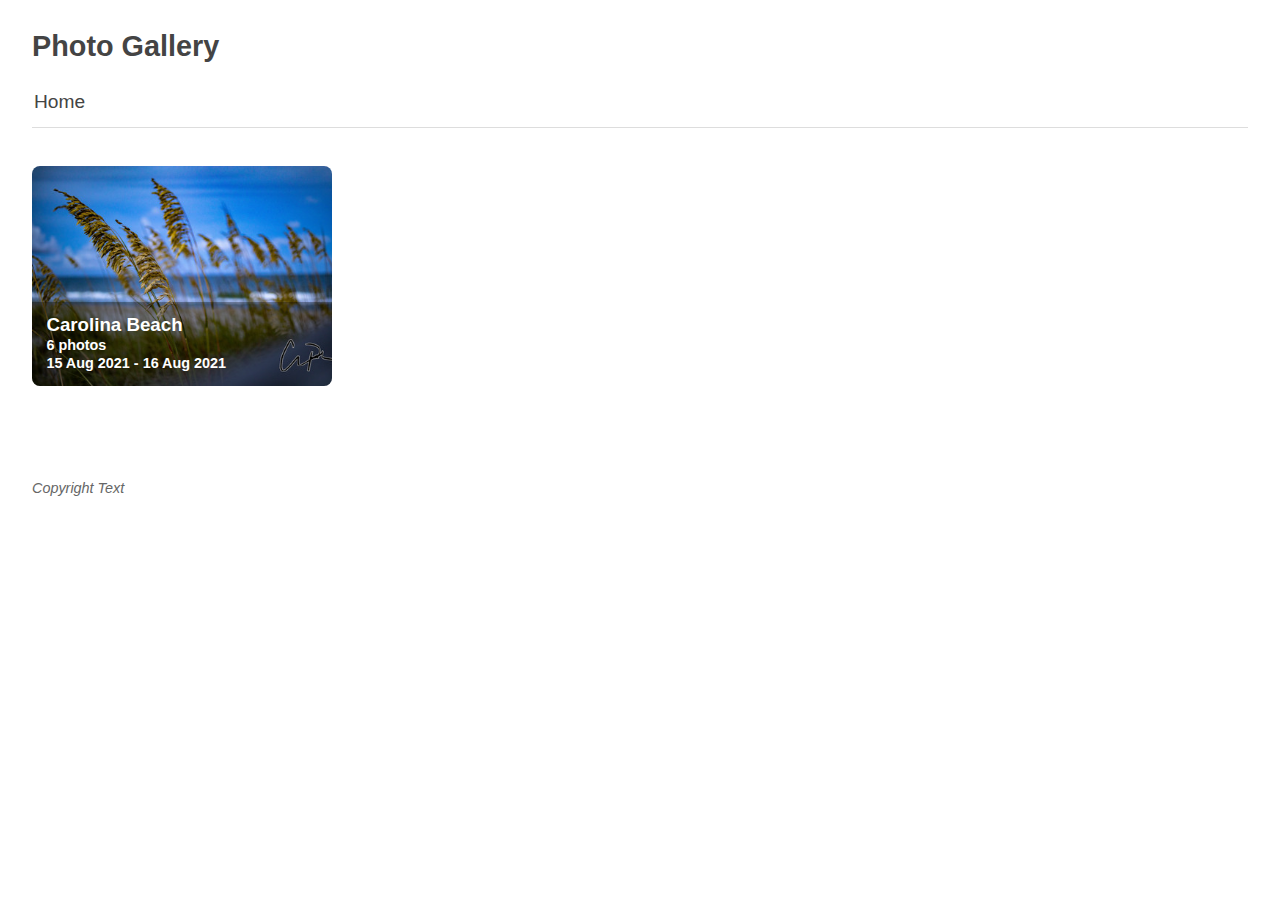
==== commit 00ff1f41: "Deploying to gh-pages from  @ e78168d7ba010a0b95475abeb02896094c9a84d9 🚀" ====
--- a/index.html
+++ b/index.html
@@ -35,7 +35,13 @@
         Nested albums, if any
       -->
       <div id="albums">
-      </div>
+    <a href="Carolina-Beach.html" style="background-image: url('media/small/Carolina%20Beach/dunes_00.jpg')">
+            <div class="info">
+              <h3>Carolina Beach</h3>
+              <div class="summary">6 photos</div>
+              <div class="date">15 Aug 2021 - 16 Aug 2021</div>
+            </div>
+          </a>  </div>
     
       <!--
         All photos and videos
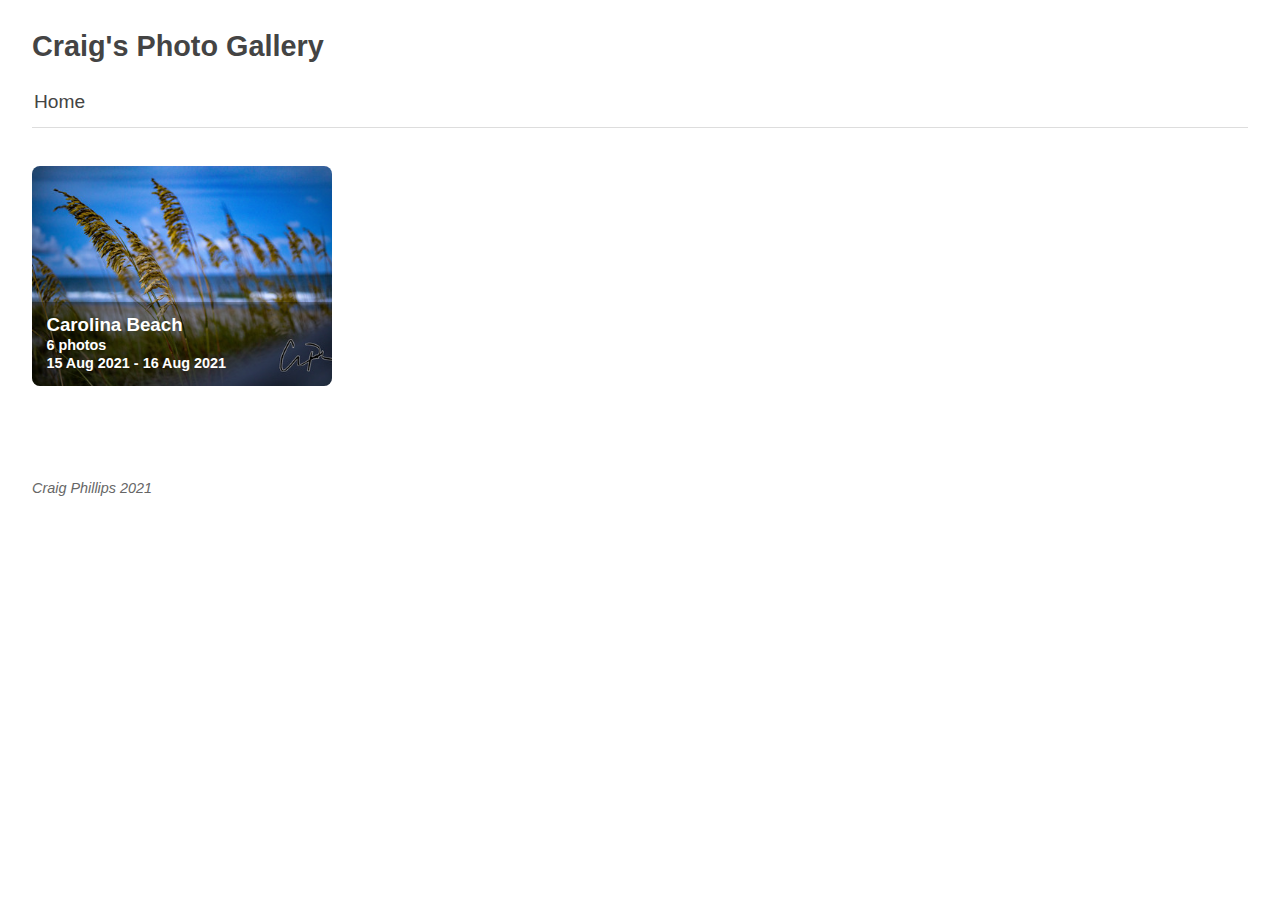
==== commit fb5963fe: "Deploying to gh-pages from  @ 563f5eccceb6049264509eba847c1b62f318d738 🚀" ====
--- a/index.html
+++ b/index.html
@@ -4,7 +4,7 @@
   <head>
       <meta charset="utf-8" />
       <meta name="viewport" content="width=device-width, user-scalable=no" />
-      <title>Photo Gallery - Home</title>
+      <title>Craig&#x27;s Photo Gallery - Home</title>
       <link rel="stylesheet" href="public/lightgallery/css/lightgallery.css" />
       <link rel="stylesheet" href="public/videojs/video-js.min.css" />
       <link rel="stylesheet" href="public/lightgallery/css/lg-exif.min.css" />
@@ -21,7 +21,7 @@
         Gallery title
       -->
       <header>
-        <h1><a href="index.html">Photo Gallery</a></h1>
+        <h1><a href="index.html">Craig&#x27;s Photo Gallery</a></h1>
       </header>
     
       <!--
@@ -62,7 +62,7 @@
         Optional footer
       -->
       <footer>
-        <p>Copyright Text</p>
+        <p>Craig Phillips 2021</p>
       </footer>
     
     </div>
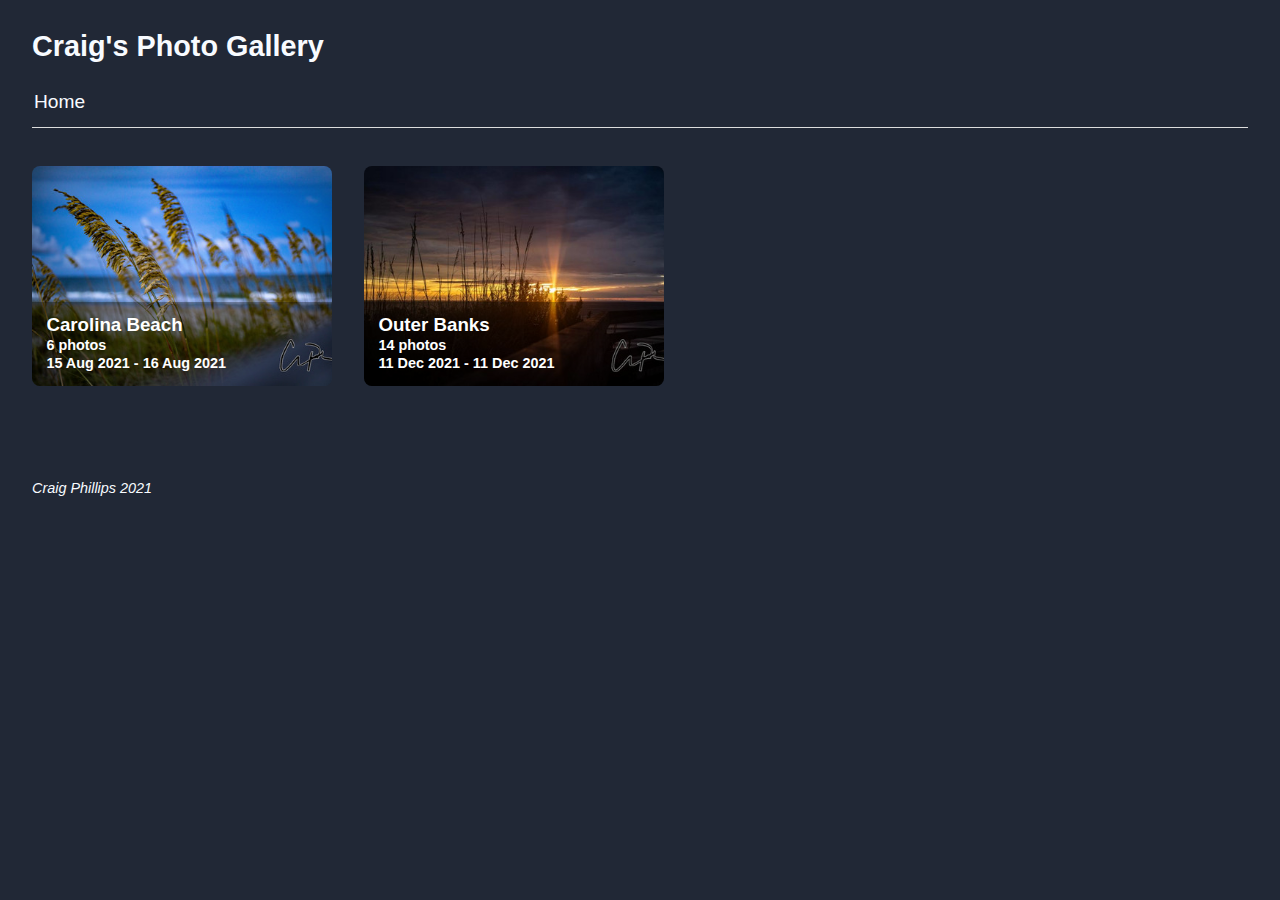
==== commit 05457438: "Deploying to gh-pages from  @ 3264d2ba7c05b18e8830fae23e40d9f2ca8e954b 🚀" ====
--- a/index.html
+++ b/index.html
@@ -40,6 +40,12 @@
               <h3>Carolina Beach</h3>
               <div class="summary">6 photos</div>
               <div class="date">15 Aug 2021 - 16 Aug 2021</div>
+            </div>
+          </a><a href="Outer-Banks.html" style="background-image: url('media/small/Outer%20Banks/obx-1.jpg')">
+            <div class="info">
+              <h3>Outer Banks</h3>
+              <div class="summary">14 photos</div>
+              <div class="date">11 Dec 2021 - 11 Dec 2021</div>
             </div>
           </a>  </div>
     
--- a/public/theme.css
+++ b/public/theme.css
@@ -150,5 +150,23 @@
 #zip a {
   color: #3399ff;
 }
-/* Your custom styles goes here */
+body {
+  background: #212836;
+}
 
+#albums {
+  margin: auto;
+}
+
+h1 a{
+  color: #f8fbff;
+}
+
+a {
+  color: #f8fbff;
+}
+
+footer {
+  color: #f8fbff;
+}
+
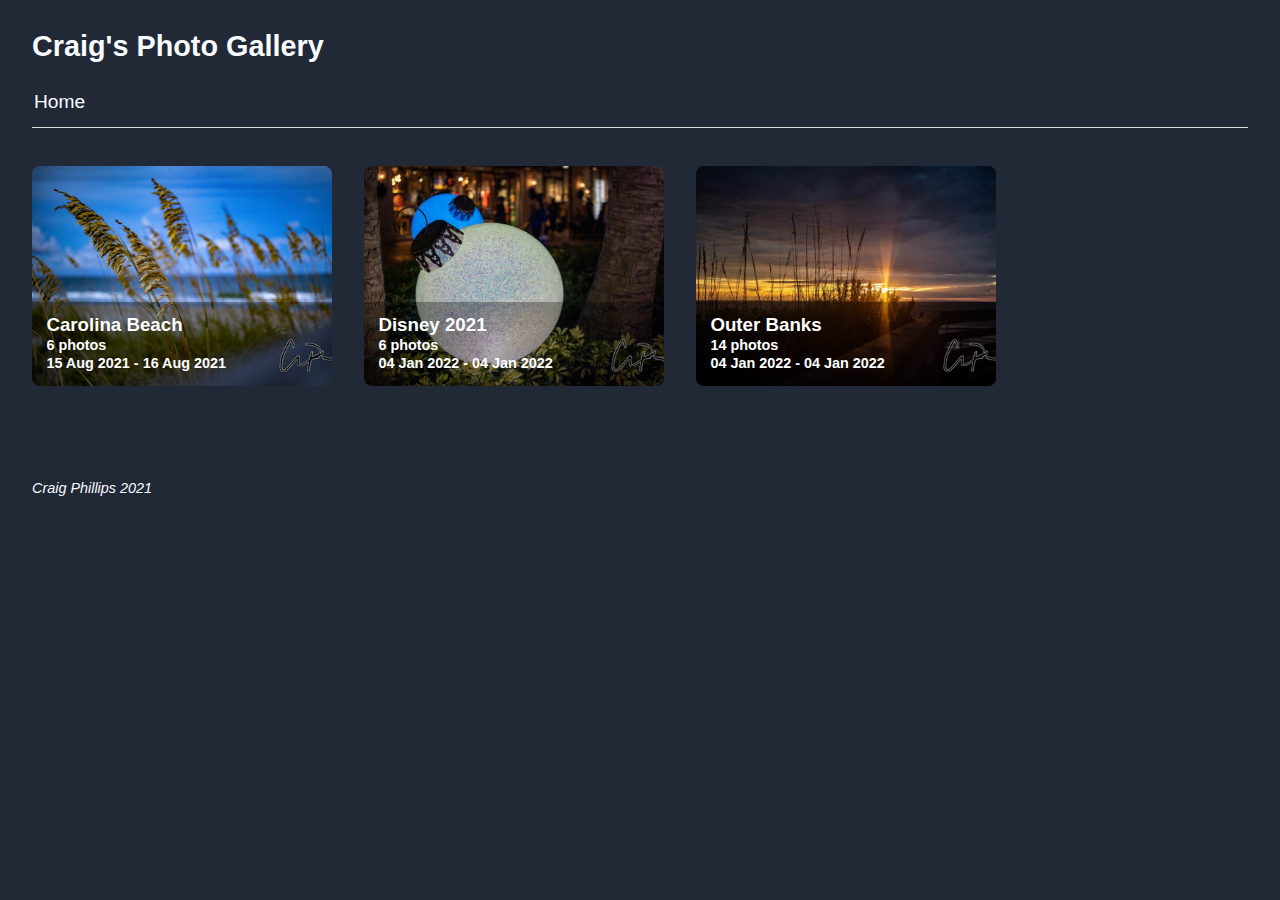
==== commit 404d960c: "Deploying to gh-pages from  @ 17eb41a6b0c90a2759c7e7f7eefed81c5e58f35a 🚀" ====
--- a/index.html
+++ b/index.html
@@ -41,11 +41,17 @@
               <div class="summary">6 photos</div>
               <div class="date">15 Aug 2021 - 16 Aug 2021</div>
             </div>
+          </a><a href="Disney-2021.html" style="background-image: url('media/small/Disney%202021/disney_springs-00.jpg')">
+            <div class="info">
+              <h3>Disney 2021</h3>
+              <div class="summary">6 photos</div>
+              <div class="date">04 Jan 2022 - 04 Jan 2022</div>
+            </div>
           </a><a href="Outer-Banks.html" style="background-image: url('media/small/Outer%20Banks/obx-1.jpg')">
             <div class="info">
               <h3>Outer Banks</h3>
               <div class="summary">14 photos</div>
-              <div class="date">11 Dec 2021 - 11 Dec 2021</div>
+              <div class="date">04 Jan 2022 - 04 Jan 2022</div>
             </div>
           </a>  </div>
     
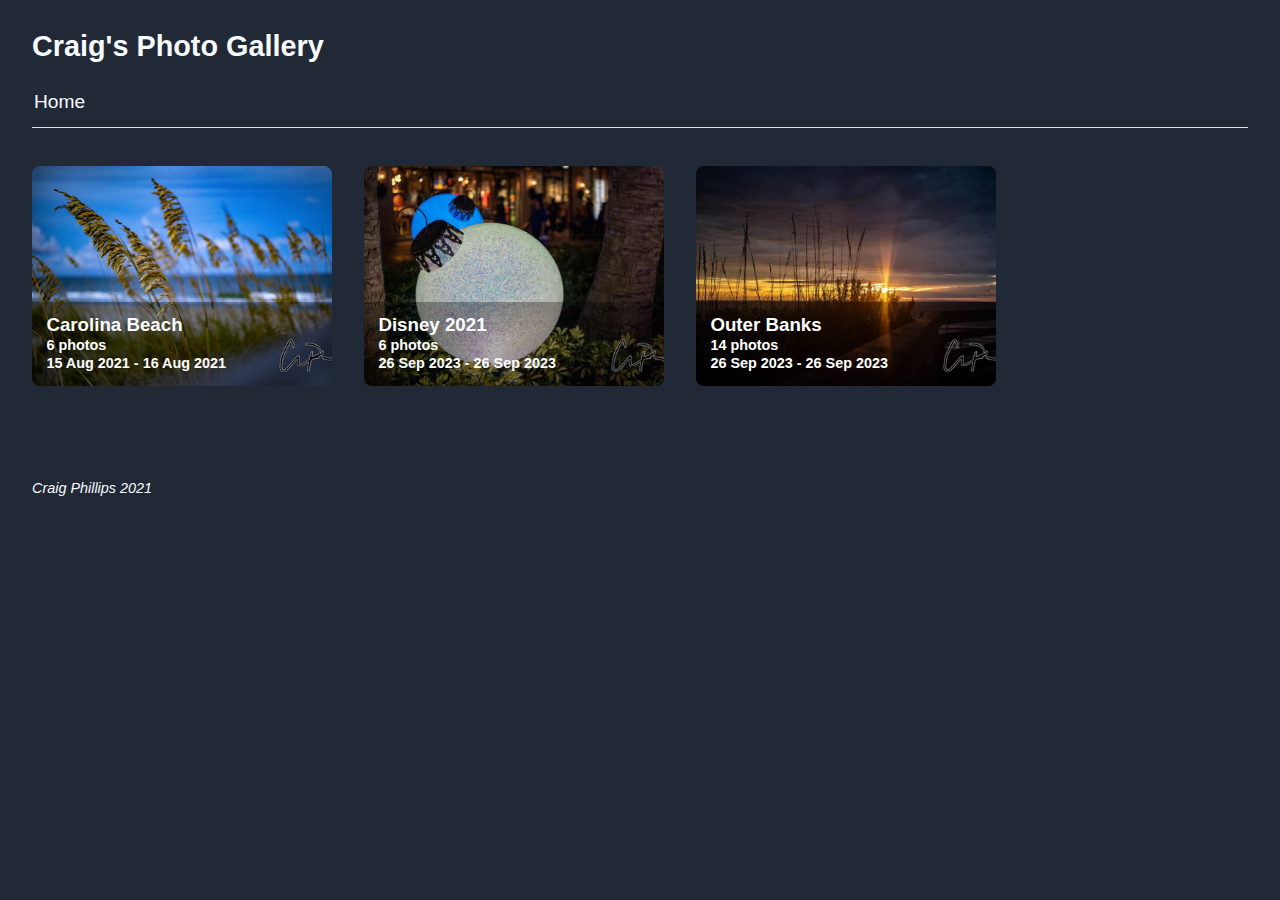
==== commit ce8dd1ba: "Deploying to gh-pages from  @ e106eb7c06270f48d747e8851dd2ea6b0ad83f4a 🚀" ====
--- a/index.html
+++ b/index.html
@@ -45,13 +45,13 @@
             <div class="info">
               <h3>Disney 2021</h3>
               <div class="summary">6 photos</div>
-              <div class="date">04 Jan 2022 - 04 Jan 2022</div>
+              <div class="date">26 Sep 2023 - 26 Sep 2023</div>
             </div>
           </a><a href="Outer-Banks.html" style="background-image: url('media/small/Outer%20Banks/obx-1.jpg')">
             <div class="info">
               <h3>Outer Banks</h3>
               <div class="summary">14 photos</div>
-              <div class="date">04 Jan 2022 - 04 Jan 2022</div>
+              <div class="date">26 Sep 2023 - 26 Sep 2023</div>
             </div>
           </a>  </div>
     
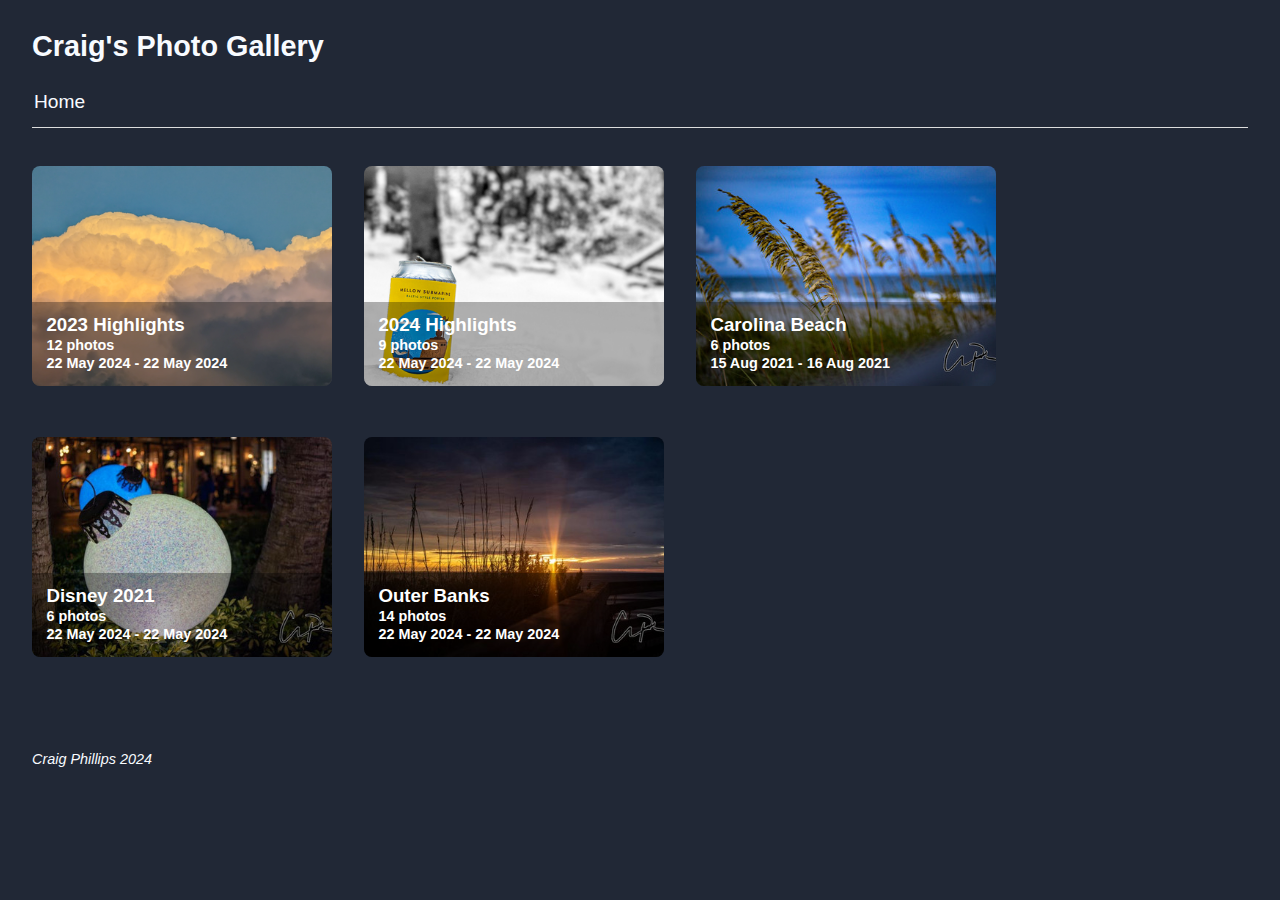
==== commit ee735e9f: "Deploying to gh-pages from  @ 5dc262dc4ae54b26603846363f863bc3896cf5a2 🚀" ====
--- a/index.html
+++ b/index.html
@@ -35,7 +35,19 @@
         Nested albums, if any
       -->
       <div id="albums">
-    <a href="Carolina-Beach.html" style="background-image: url('media/small/Carolina%20Beach/dunes_00.jpg')">
+    <a href="2023-Highlights.html" style="background-image: url('media/small/2023%20Highlights/20230722_001949164.png')">
+            <div class="info">
+              <h3>2023 Highlights</h3>
+              <div class="summary">12 photos</div>
+              <div class="date">22 May 2024 - 22 May 2024</div>
+            </div>
+          </a><a href="2024-Highlights.html" style="background-image: url('media/small/2024%20Highlights/20240213_210151751.png')">
+            <div class="info">
+              <h3>2024 Highlights</h3>
+              <div class="summary">9 photos</div>
+              <div class="date">22 May 2024 - 22 May 2024</div>
+            </div>
+          </a><a href="Carolina-Beach.html" style="background-image: url('media/small/Carolina%20Beach/dunes_00.jpg')">
             <div class="info">
               <h3>Carolina Beach</h3>
               <div class="summary">6 photos</div>
@@ -45,13 +57,13 @@
             <div class="info">
               <h3>Disney 2021</h3>
               <div class="summary">6 photos</div>
-              <div class="date">26 Sep 2023 - 26 Sep 2023</div>
+              <div class="date">22 May 2024 - 22 May 2024</div>
             </div>
           </a><a href="Outer-Banks.html" style="background-image: url('media/small/Outer%20Banks/obx-1.jpg')">
             <div class="info">
               <h3>Outer Banks</h3>
               <div class="summary">14 photos</div>
-              <div class="date">26 Sep 2023 - 26 Sep 2023</div>
+              <div class="date">22 May 2024 - 22 May 2024</div>
             </div>
           </a>  </div>
     
@@ -74,7 +86,7 @@
         Optional footer
       -->
       <footer>
-        <p>Craig Phillips 2021</p>
+        <p>Craig Phillips 2024</p>
       </footer>
     
     </div>
